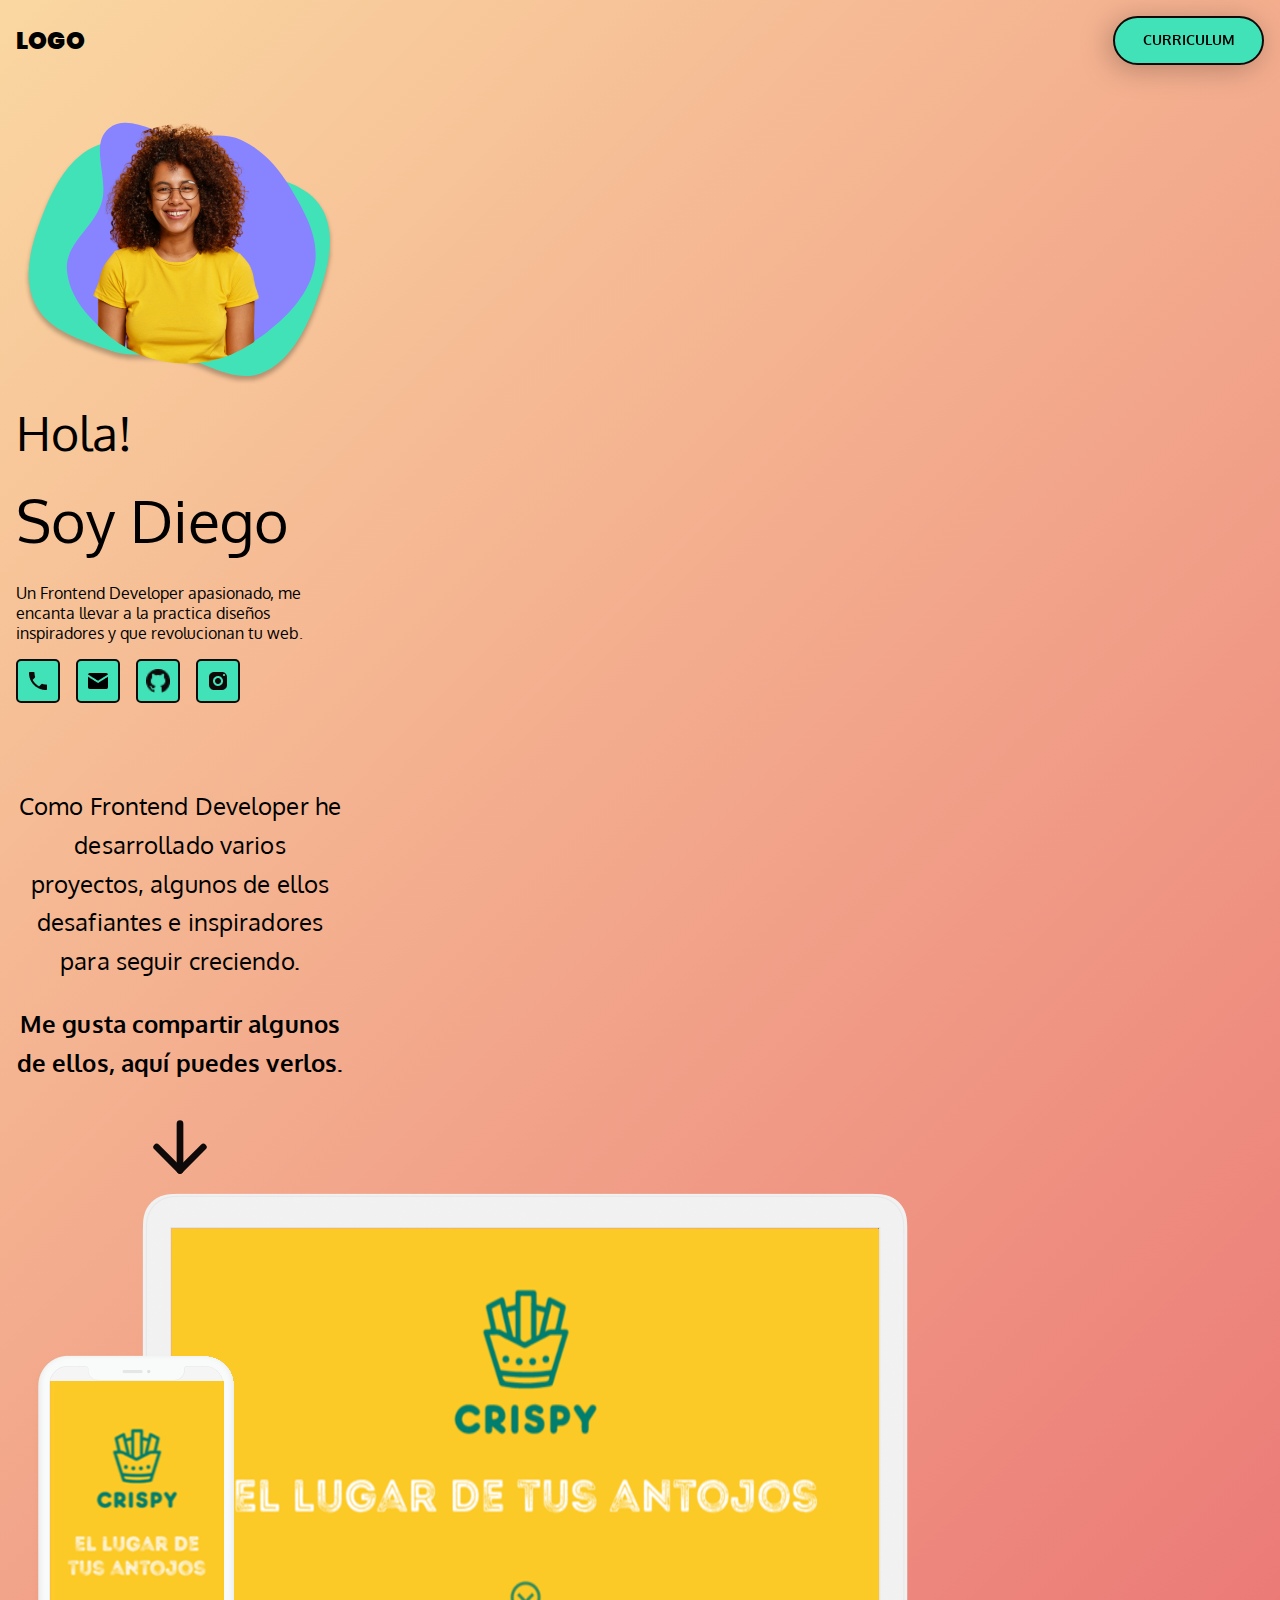
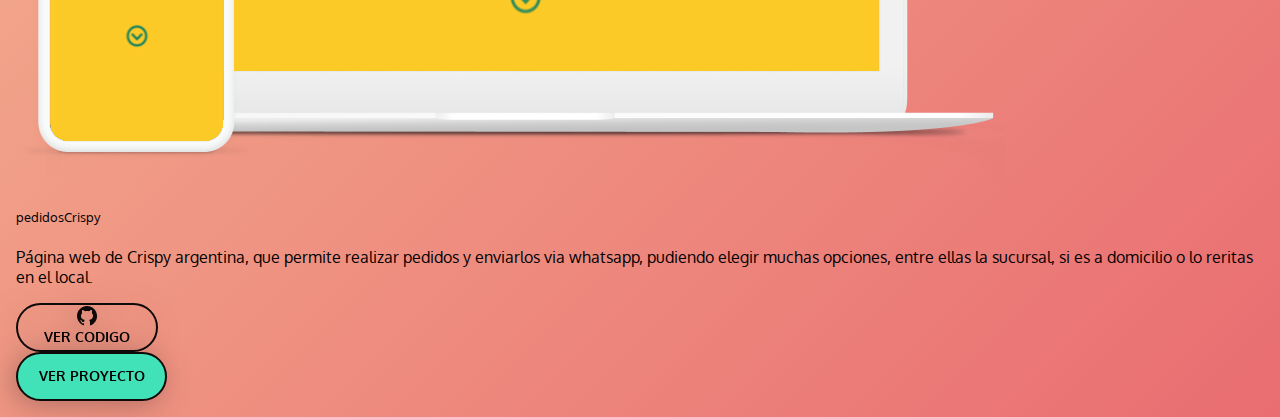
==== index.html @ 2288df31 "Proyects: agregar contenido proyecto 1" ====
<!DOCTYPE html>
<html lang="es">
  <head>
    <meta charset="UTF-8" />
    <meta http-equiv="X-UA-Compatible" content="IE=edge" />
    <meta name="viewport" content="width=device-width, initial-scale=1.0" />
    <title>Diego Chiapa</title>
    <link rel="styleSheet" href="./css/styles.css" />
  </head>
  <body>
    <header>
      <span class="logo">Logo</span>
      <button class="button primary">CURRICULUM</button>
    </header>
    <main>
      <section id="aboutMe">
        <article id="myPhoto">
          <img id="foto" src="./img/person.png" alt="fotografía mía" />
          <img id="fondo1" src="./img/Vector1.svg" alt="fondo, forma verde" />
          <img id="fondo2" src="./img/Vector2.svg" alt="fondo, forma lila" />
        </article>
        <article id="myDescrption">
          <h3>Hola!</h3>
          <h2>Soy Diego</h2>
          <p>
            Un Frontend Developer apasionado, me encanta llevar a la practica diseños
            inspiradores y que revolucionan tu web.
          </p>
        </article>
        <article id="mySocials">
          <a class="button primary" href="#" target="_blank">
            <img src="./img/phone.png" alt="logo de telefono" />
          </a>
          <a class="button primary" href="#" target="_blank">
            <img src="./img/mail.png" alt="logo de email" />
          </a>
          <a class="button primary" href="#" target="_blank">
            <img src="./img/github.png" alt="logo de github" />
          </a>
          <a class="button primary" href="#" target="_blank">
            <img src="./img/instagram.png" alt="logo de instagram" />
          </a>
        </article>
      </section>
      <section id="comment">
        <p id="firstComment">
          Como Frontend Developer he desarrollado varios proyectos, algunos de ellos
          desafiantes e inspiradores para seguir creciendo.
        </p>
        <p id="secondComment">Me gusta compartir algunos de ellos, aquí puedes verlos.</p>
        <img src="./img/arrow-down.svg" alt="flecha hacia abajo" />
      </section>
      <section id="proyects">
        <article id="lastProyect">
          <img src="./img/vistaSitio1.png" alt="imagen del proyecto" />
          <h5>pedidosCrispy</h5>
          <p>
            Página web de Crispy argentina, que permite realizar pedidos y enviarlos via
            whatsapp, pudiendo elegir muchas opciones, entre ellas la sucursal, si es a
            domicilio o lo reritas en el local.
          </p>
          <button class="button secondary">
            <img src="./img/github.png" alt="logo de github" />
            VER CODIGO
          </button>
          <button class="button primary">VER PROYECTO</button>
        </article>
      </section>
    </main>
    <footer></footer>
    <script src="./js/app.js"></script>
  </body>
</html>
---- css/styles.css ----
/*-------------------- VARIABLES --------------------*/
/*-------------------- FONTS --------------------*/
@font-face {
  font-family: "Oxygen";
  src: url("../../fonts/Oxygen-Regular.ttf");
  font-style: normal;
  font-weight: 400;
}

@font-face {
  font-family: "Oxygen";
  src: url("../../fonts/Oxygen-Bold.ttf");
  font-style: normal;
  font-weight: 700;
}

@font-face {
  font-family: "Poppins";
  src: url("../../fonts/Poppins-Black.ttf");
  font-style: normal;
  font-weight: 900;
}

/*-------------------- GLOBAL --------------------*/
/*---------- Generales ----------*/
* {
  font-family: "Oxygen";
  font-weight: normal;
  font-style: normal;
}

body {
  background: linear-gradient(135deg, #fad7a1, #e96d71);
  display: flex;
  flex-direction: column;
  margin: 0;
}

/*---------- Encabezados ----------*/
h2,
h3 {
  margin: 0;
}

h2 {
  font-size: 59px;
  line-height: 95.46px;
}

h3 {
  font-size: 48px;
  line-height: 77.66px;
}

/*---------- Botones ----------*/
.button {
  align-items: center;
  border: 2px solid #0f0a0a;
  border-radius: 90px;
  box-sizing: border-box;
  display: flex;
  filter: drop-shadow(-4px 4px 14px rgba(0, 0, 0, 0.25));
  flex-direction: column;
  font-size: 14px;
  font-weight: bold;
  height: 49px;
  justify-content: center;
  line-height: 22.65px;
  outline: none;
  padding: 0px;
  text-align: center;
}

.button:hover {
  cursor: pointer;
}

.button:active {
  filter: none;
}

.primary {
  background-color: #42e2b8;
  width: 151px;
}

.secondary {
  background-color: transparent;
  width: 142px;
}

/*-------------------- HEADER --------------------*/
header {
  align-items: center;
  display: flex;
  height: 49px;
  padding: 16px;
  width: calc(100% - 32px);
}

header .logo {
  font-family: "Poppins";
  font-size: 24px;
  text-transform: uppercase;
  line-height: 49px;
}

header button {
  position: absolute;
  top: 16px;
  right: 16px;
}

/*-------------------- MAIN --------------------*/
main {
  padding: 16px;
  width: calc(100% - 32px);
}

/*---------- Section aboutMe ----------*/
#aboutMe {
  height: 610px;
  width: 328px;
}

#aboutMe #myPhoto,
#aboutMe #myDescription {
  width: 100%;
  height: 297px;
}

#aboutMe #myPhoto {
  position: relative;
}

#aboutMe #myPhoto #foto {
  position: absolute;
  width: 213px;
  height: auto;
  left: 63px;
  top: 13px;
  z-index: 4;
  clip-path: circle(120px);
}

#aboutMe #myPhoto #fondo1 {
  position: absolute;
  width: 310px;
  height: auto;
  left: 8px;
  top: 45px;
  z-index: 0;
}

#aboutMe #myPhoto #fondo2 {
  position: absolute;
  width: 250px;
  height: auto;
  left: 50px;
  top: 25px;
  z-index: 2;
}

#aboutMe #myDescription p {
  font-size: 16px;
  line-height: 25.89px;
}

#aboutMe #mySocials {
  height: 44px;
  width: 224px;
  display: flex;
  flex-direction: row;
  justify-content: space-between;
}

#aboutMe #mySocials a {
  border-radius: 5px;
  filter: none;
  height: 44px;
  width: 44px;
}

#aboutMe #mySocials a:hover {
  filter: opacity(75%);
}

#aboutMe #mySocials img {
  height: 24px;
  width: auto;
}

/*---------- Section comment ----------*/
#comment {
  margin-top: 80px;
  width: 328px;
}

#comment #firstComment,
#comment #secondComment {
  font-size: 24px;
  letter-spacing: 0.005em;
  line-height: 38.83px;
  text-align: center;
}

#comment #secondComment {
  font-weight: bold;
}

#comment img {
  height: auto;
  width: 80px;
  margin-left: calc((100% - 80px) / 2);
}

/*-------------------- FOOTER --------------------*/
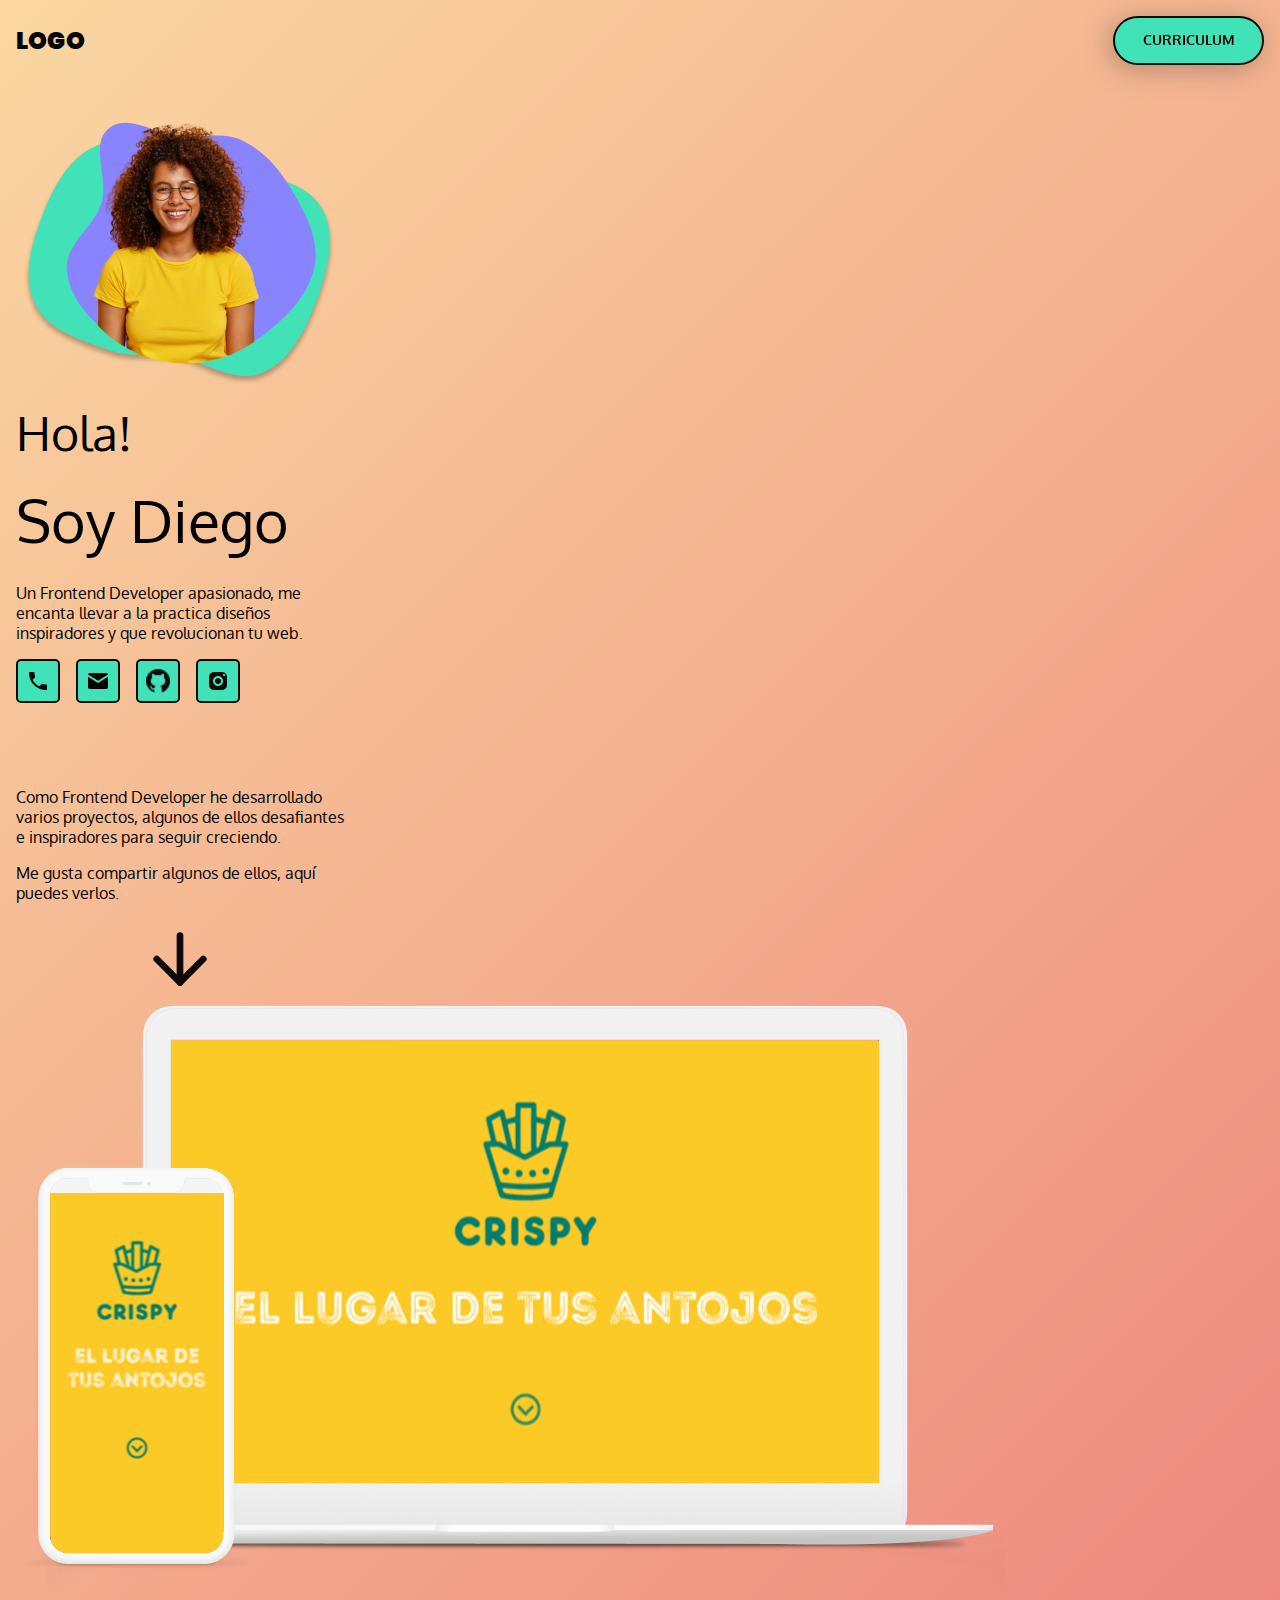
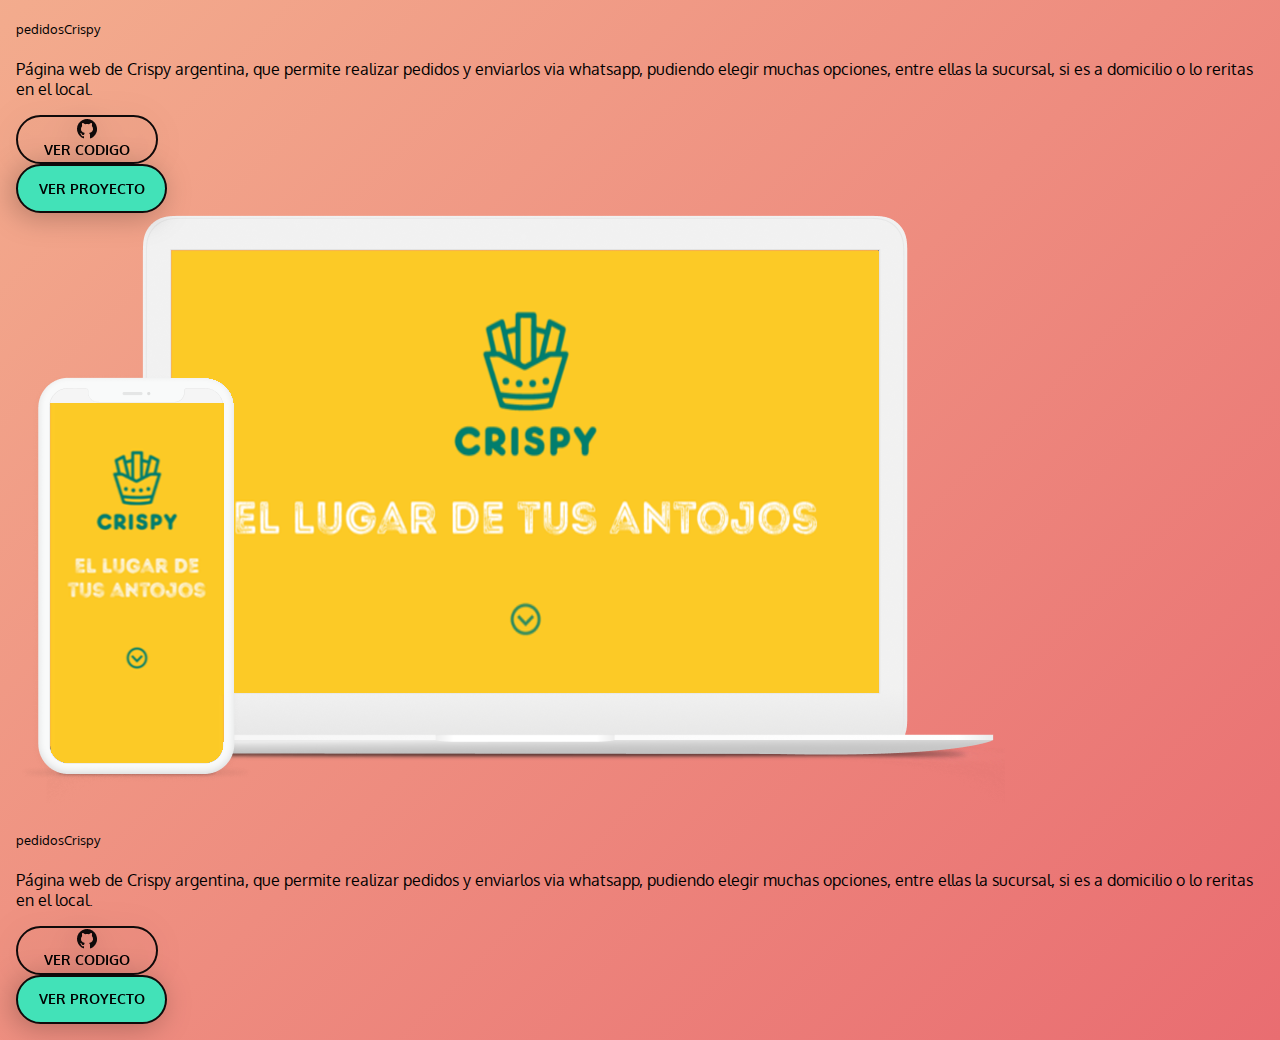
==== commit 93c9abca: "Main: agregar proyectos y corregir código" ====
--- a/index.html
+++ b/index.html
@@ -43,17 +43,31 @@
         </article>
       </section>
       <section id="comment">
-        <p id="firstComment">
+        <p>
           Como Frontend Developer he desarrollado varios proyectos, algunos de ellos
           desafiantes e inspiradores para seguir creciendo.
         </p>
-        <p id="secondComment">Me gusta compartir algunos de ellos, aquí puedes verlos.</p>
+        <p>Me gusta compartir algunos de ellos, aquí puedes verlos.</p>
         <img src="./img/arrow-down.svg" alt="flecha hacia abajo" />
       </section>
       <section id="proyects">
-        <article id="lastProyect">
+        <article>
           <img src="./img/vistaSitio1.png" alt="imagen del proyecto" />
-          <h5>pedidosCrispy</h5>
+          <h5 class="proyectTitle">pedidosCrispy</h5>
+          <p>
+            Página web de Crispy argentina, que permite realizar pedidos y enviarlos via
+            whatsapp, pudiendo elegir muchas opciones, entre ellas la sucursal, si es a
+            domicilio o lo reritas en el local.
+          </p>
+          <button class="button secondary">
+            <img src="./img/github.png" alt="logo de github" />
+            VER CODIGO
+          </button>
+          <button class="button primary">VER PROYECTO</button>
+        </article>
+        <article>
+          <img src="./img/vistaSitio1.png" alt="imagen del proyecto" />
+          <h5 class="proyectTitle">pedidosCrispy</h5>
           <p>
             Página web de Crispy argentina, que permite realizar pedidos y enviarlos via
             whatsapp, pudiendo elegir muchas opciones, entre ellas la sucursal, si es a
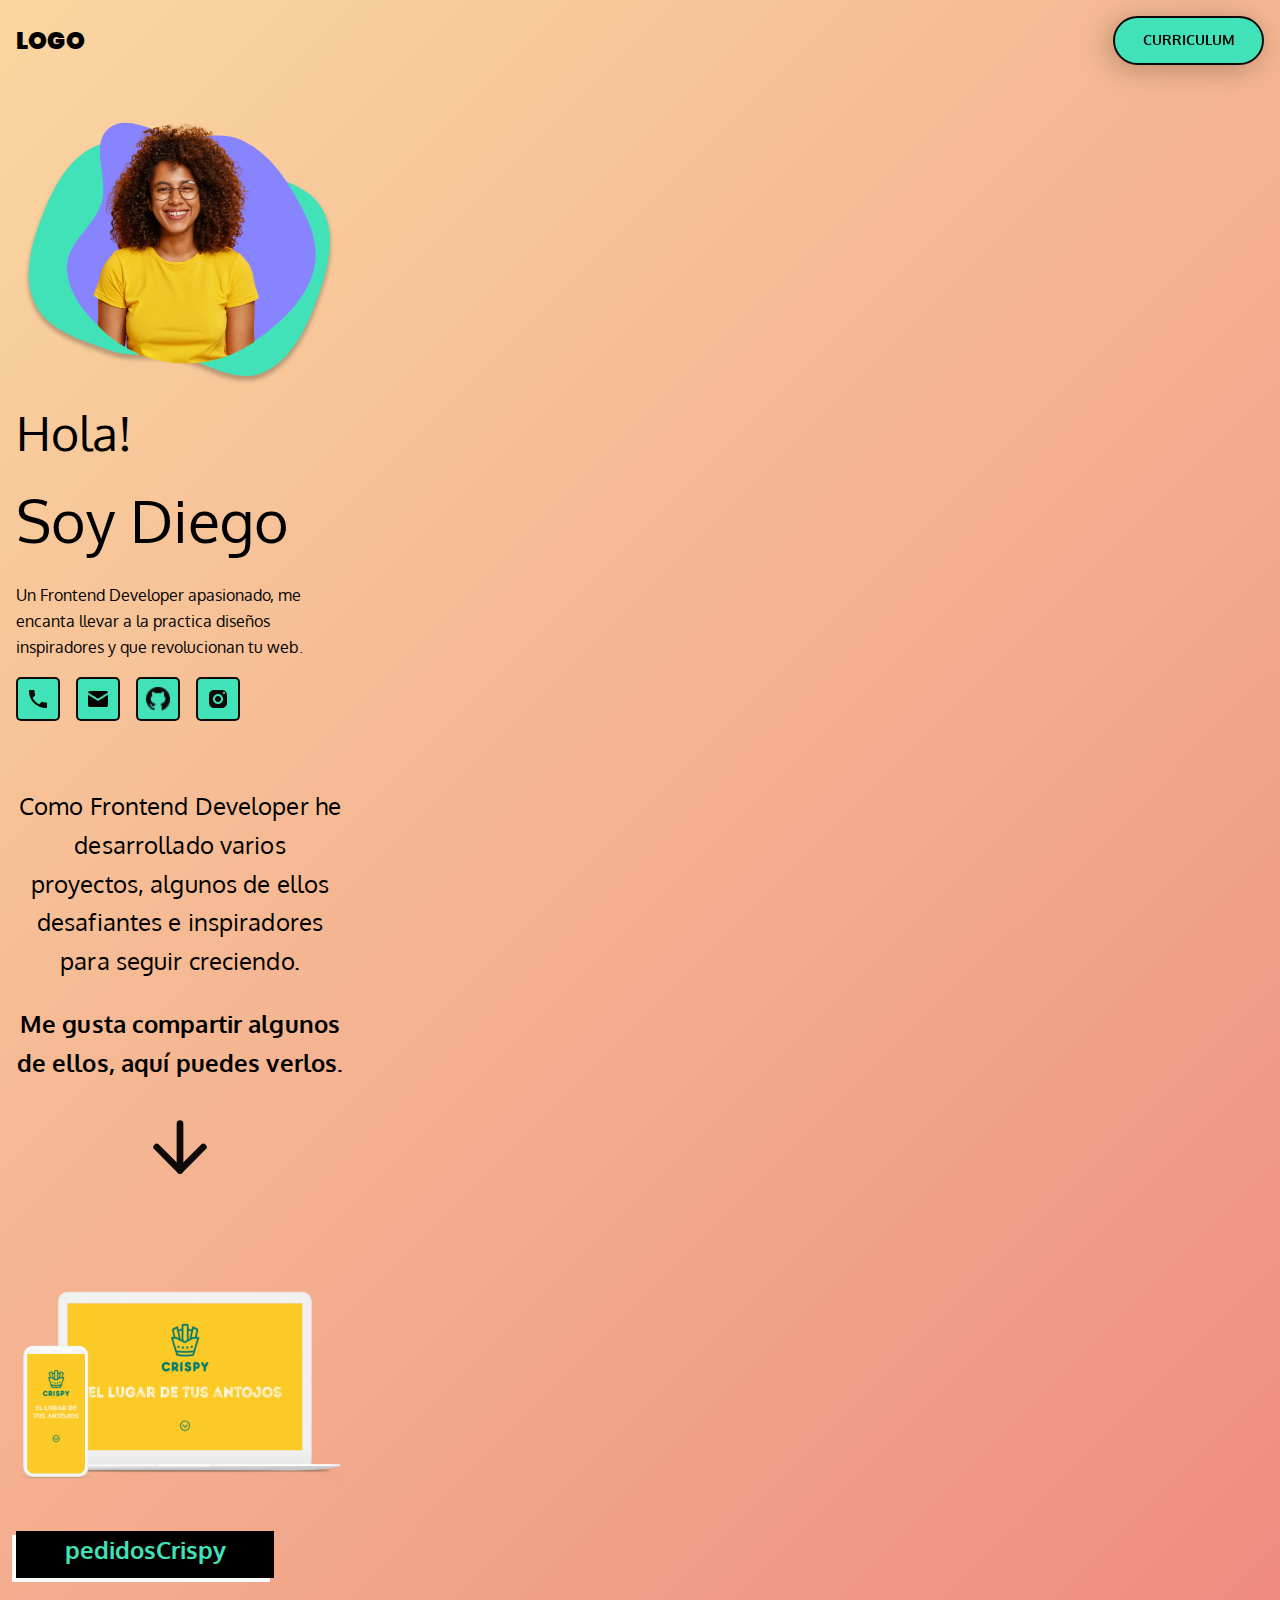
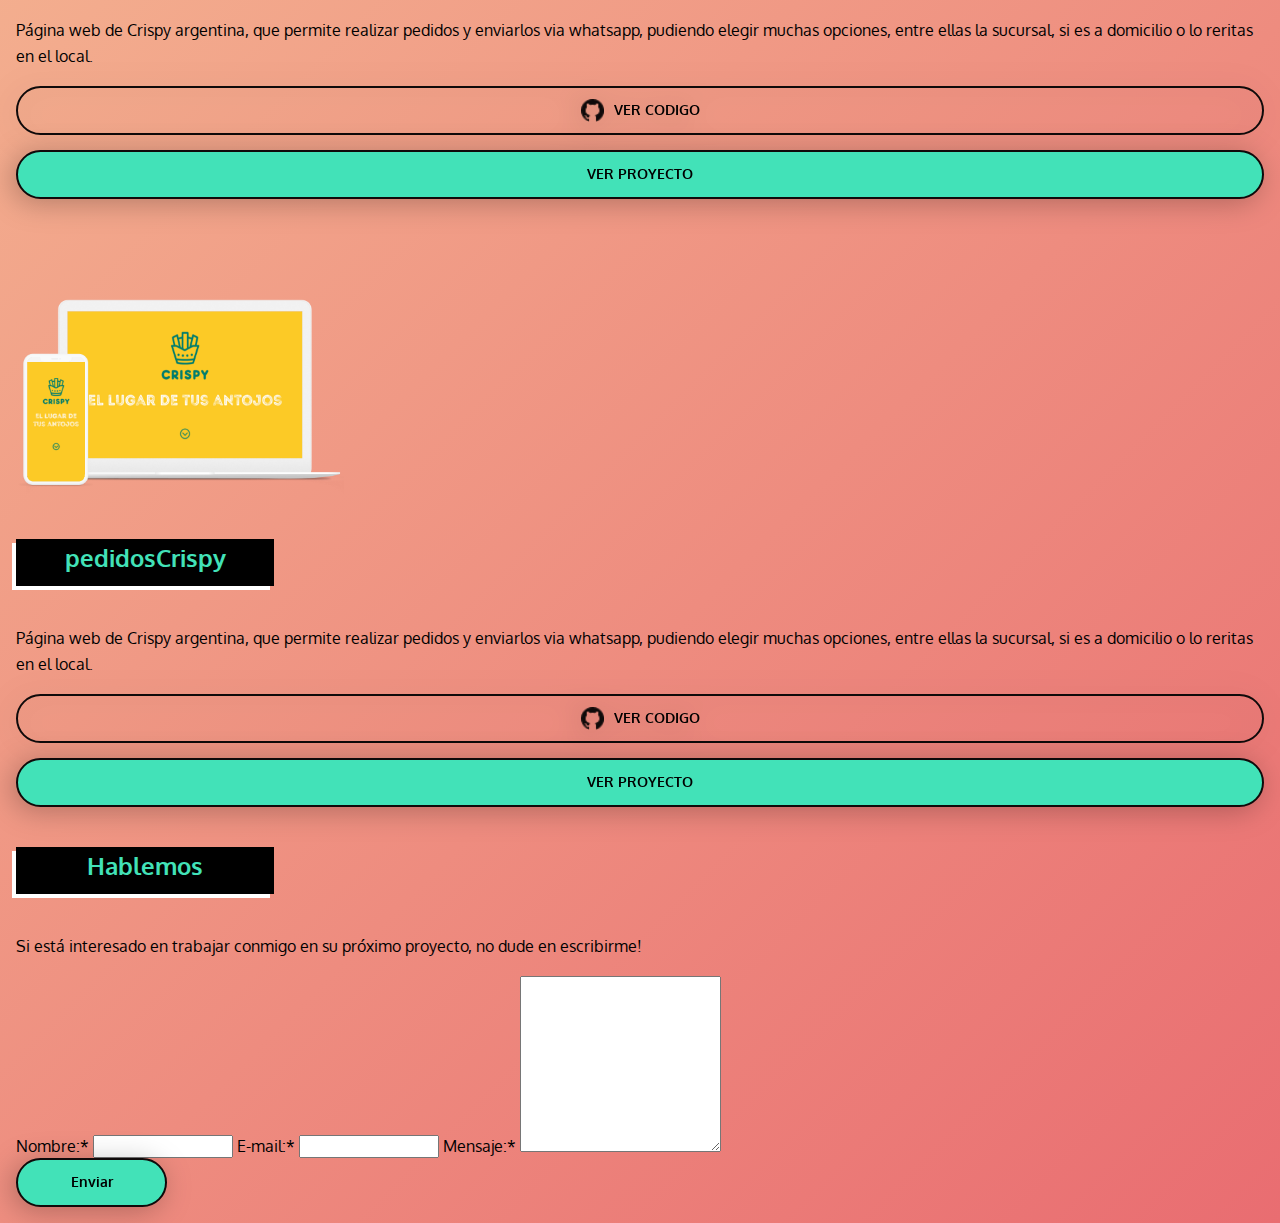
==== commit 05db2f25: "Main agregar section contact" ====
--- a/index.html
+++ b/index.html
@@ -53,7 +53,7 @@
       <section id="proyects">
         <article>
           <img src="./img/vistaSitio1.png" alt="imagen del proyecto" />
-          <h5 class="proyectTitle">pedidosCrispy</h5>
+          <h5>pedidosCrispy</h5>
           <p>
             Página web de Crispy argentina, que permite realizar pedidos y enviarlos via
             whatsapp, pudiendo elegir muchas opciones, entre ellas la sucursal, si es a
@@ -67,7 +67,7 @@
         </article>
         <article>
           <img src="./img/vistaSitio1.png" alt="imagen del proyecto" />
-          <h5 class="proyectTitle">pedidosCrispy</h5>
+          <h5>pedidosCrispy</h5>
           <p>
             Página web de Crispy argentina, que permite realizar pedidos y enviarlos via
             whatsapp, pudiendo elegir muchas opciones, entre ellas la sucursal, si es a
@@ -80,6 +80,22 @@
           <button class="button primary">VER PROYECTO</button>
         </article>
       </section>
+      <section id="contact">
+        <h5>Hablemos</h5>
+        <p>
+          Si está interesado en trabajar conmigo en su próximo proyecto, no dude en
+          escribirme!
+        </p>
+        <form>
+          <label for="formName">Nombre:<span>*</span></label>
+          <input id="formName" type="text" />
+          <label for="formMail">E-mail:<span>*</span></label>
+          <input id="formMail" type="email" />
+          <label for="formMessage">Mensaje:<span>*</span></label>
+          <textarea name="formMessage" id="formMessage" cols="30" rows="10"></textarea>
+          <button class="button primary">Enviar</button>
+        </form>
+      </section>
     </main>
     <footer></footer>
     <script src="./js/app.js"></script>
--- a/css/styles.css
+++ b/css/styles.css
@@ -36,7 +36,7 @@
   margin: 0;
 }
 
-/*---------- Encabezados ----------*/
+/*---------- Textos ----------*/
 h2,
 h3 {
   margin: 0;
@@ -50,6 +50,23 @@
 h3 {
   font-size: 48px;
   line-height: 77.66px;
+}
+
+h5 {
+  background-color: #000;
+  box-shadow: -4px 4px 0 #fff;
+  color: #42e2b8;
+  font-size: 24px;
+  font-weight: bold;
+  height: 47px;
+  line-height: 38.83px;
+  text-align: center;
+  width: 258px;
+}
+
+p {
+  font-size: 16px;
+  line-height: 25.89px;
 }
 
 /*---------- Botones ----------*/
@@ -161,11 +178,6 @@
   z-index: 2;
 }
 
-#aboutMe #myDescription p {
-  font-size: 16px;
-  line-height: 25.89px;
-}
-
 #aboutMe #mySocials {
   height: 44px;
   width: 224px;
@@ -196,15 +208,14 @@
   width: 328px;
 }
 
-#comment #firstComment,
-#comment #secondComment {
+#comment p {
   font-size: 24px;
   letter-spacing: 0.005em;
   line-height: 38.83px;
   text-align: center;
 }
 
-#comment #secondComment {
+#comment p:last-of-type {
   font-weight: bold;
 }
 
@@ -214,4 +225,25 @@
   margin-left: calc((100% - 80px) / 2);
 }
 
+/*---------- Section proyects ----------*/
+#proyects article {
+  margin-top: 100px;
+}
+
+#proyects img {
+  height: auto;
+  width: 328px;
+}
+
+#proyects button {
+  flex-direction: row;
+  margin-bottom: 15px;
+  width: 100%;
+}
+
+#proyects button img {
+  margin-right: 10px;
+  width: 23px;
+}
+
 /*-------------------- FOOTER --------------------*/
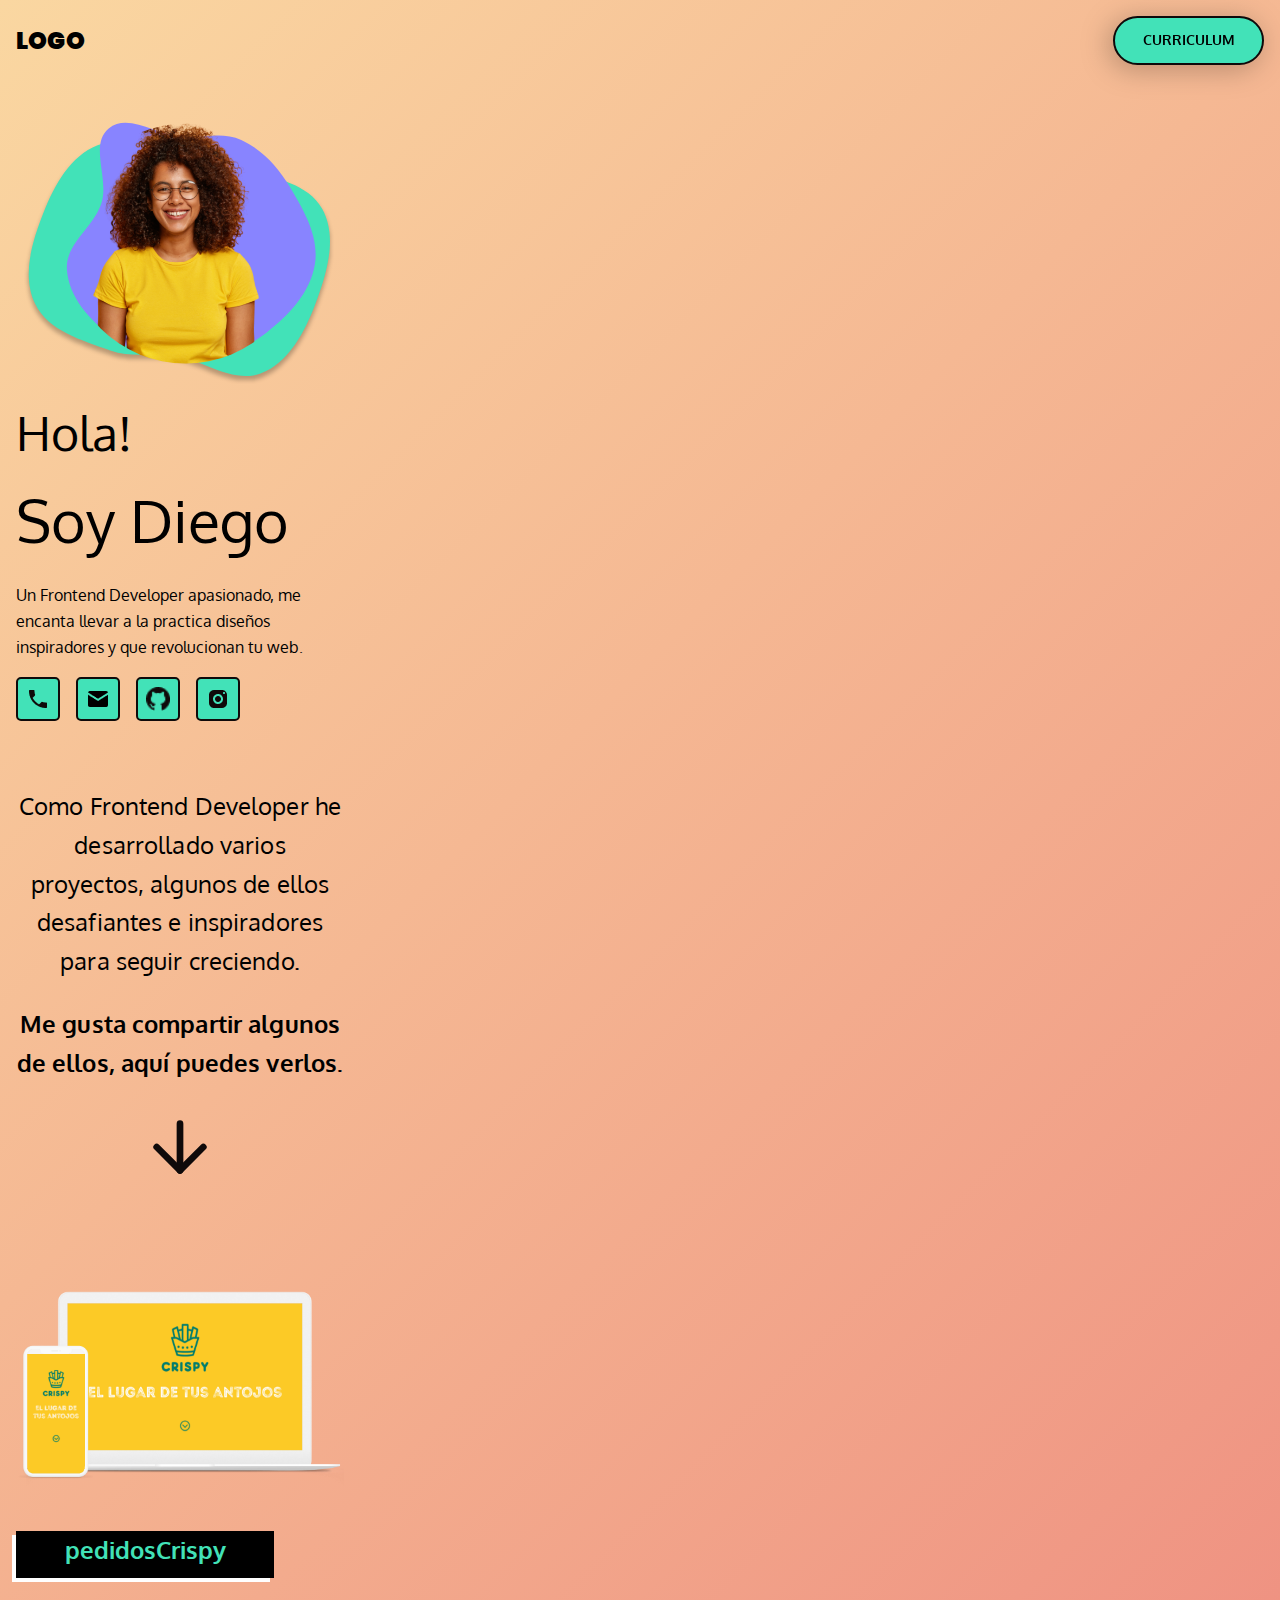
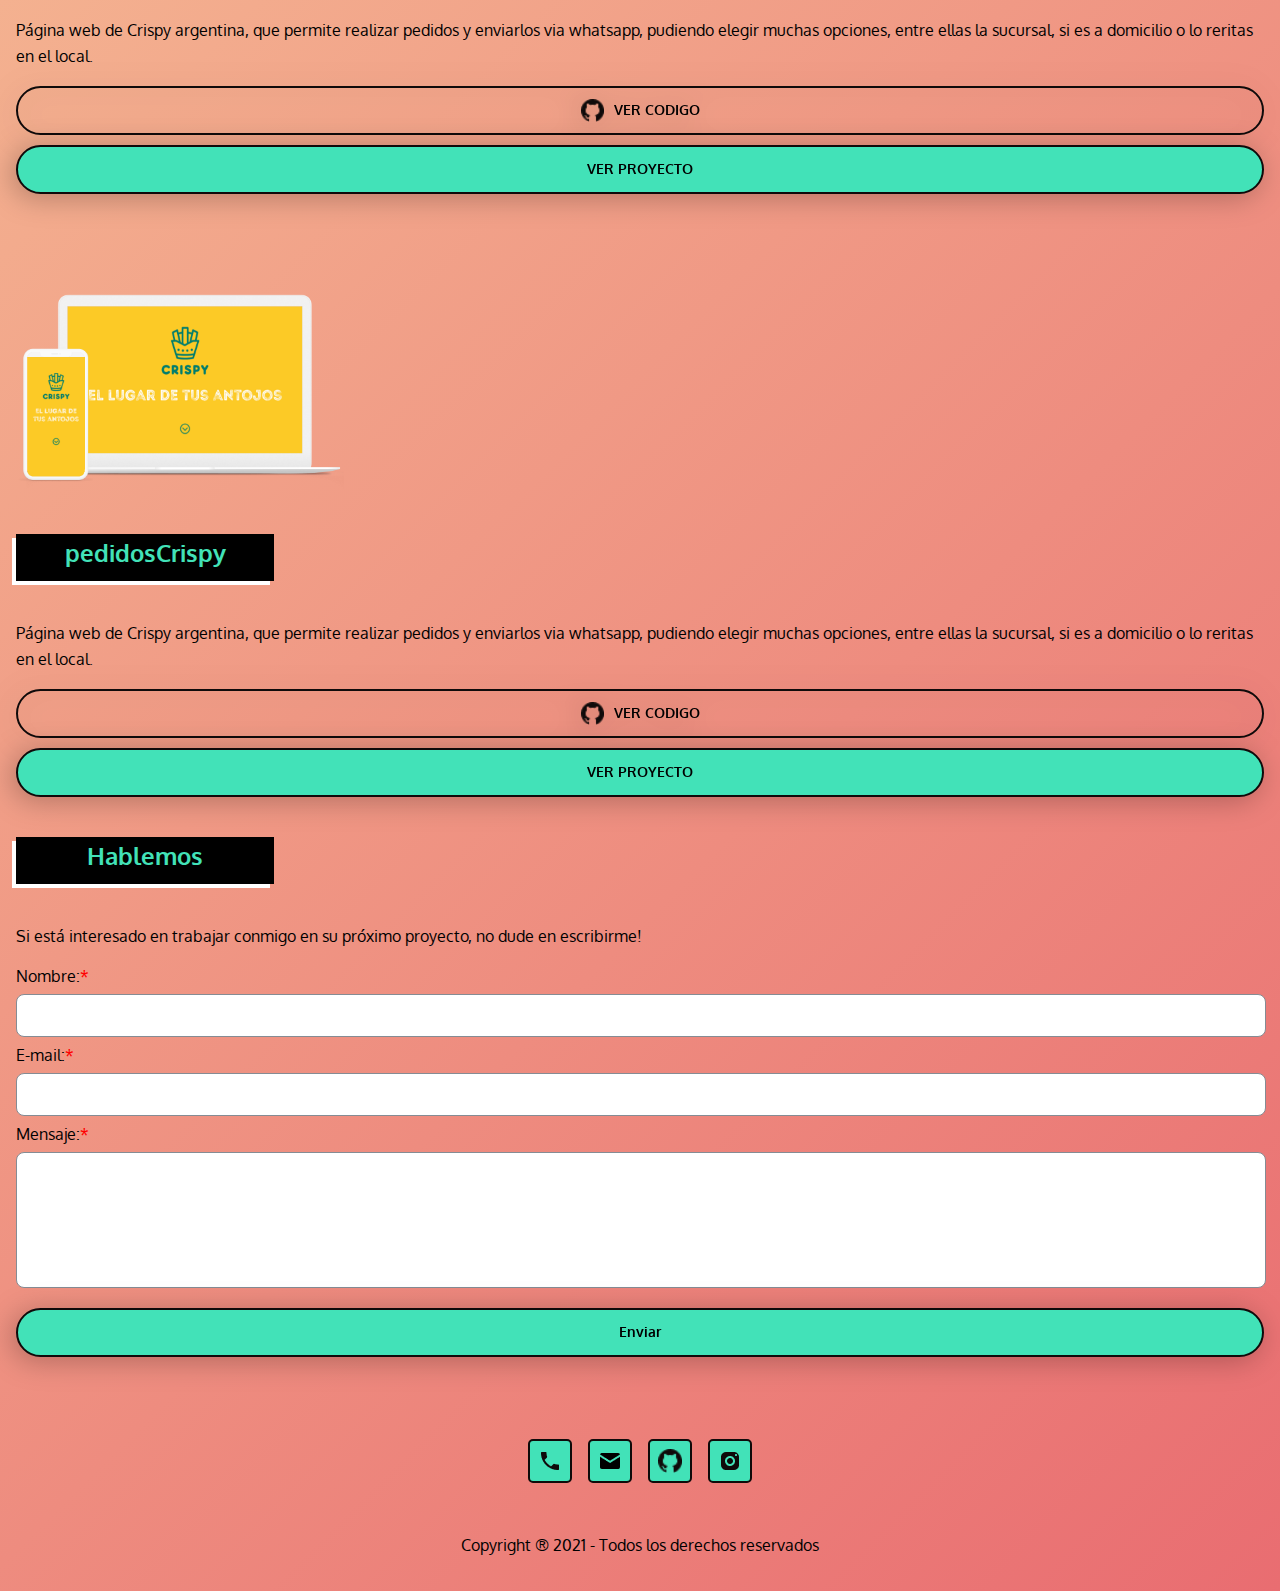
==== commit 480f317d: "agregar section proyectButtons" ====
--- a/index.html
+++ b/index.html
@@ -27,7 +27,7 @@
             inspiradores y que revolucionan tu web.
           </p>
         </article>
-        <article id="mySocials">
+        <article class="mySocials">
           <a class="button primary" href="#" target="_blank">
             <img src="./img/phone.png" alt="logo de telefono" />
           </a>
@@ -59,11 +59,13 @@
             whatsapp, pudiendo elegir muchas opciones, entre ellas la sucursal, si es a
             domicilio o lo reritas en el local.
           </p>
-          <button class="button secondary">
-            <img src="./img/github.png" alt="logo de github" />
-            VER CODIGO
-          </button>
-          <button class="button primary">VER PROYECTO</button>
+          <section class="proyectButtons">
+            <button class="button secondary">
+              <img src="./img/github.png" alt="logo de github" />
+              VER CODIGO
+            </button>
+            <button class="button primary">VER PROYECTO</button>
+          </section>
         </article>
         <article>
           <img src="./img/vistaSitio1.png" alt="imagen del proyecto" />
@@ -73,11 +75,13 @@
             whatsapp, pudiendo elegir muchas opciones, entre ellas la sucursal, si es a
             domicilio o lo reritas en el local.
           </p>
-          <button class="button secondary">
-            <img src="./img/github.png" alt="logo de github" />
-            VER CODIGO
-          </button>
-          <button class="button primary">VER PROYECTO</button>
+          <section class="proyectButtons">
+            <button class="button secondary">
+              <img src="./img/github.png" alt="logo de github" />
+              VER CODIGO
+            </button>
+            <button class="button primary">VER PROYECTO</button>
+          </section>
         </article>
       </section>
       <section id="contact">
@@ -97,7 +101,23 @@
         </form>
       </section>
     </main>
-    <footer></footer>
+    <footer>
+      <article class="mySocials">
+        <a class="button primary" href="#" target="_blank">
+          <img src="./img/phone.png" alt="logo de telefono" />
+        </a>
+        <a class="button primary" href="#" target="_blank">
+          <img src="./img/mail.png" alt="logo de email" />
+        </a>
+        <a class="button primary" href="#" target="_blank">
+          <img src="./img/github.png" alt="logo de github" />
+        </a>
+        <a class="button primary" href="#" target="_blank">
+          <img src="./img/instagram.png" alt="logo de instagram" />
+        </a>
+      </article>
+      <p>Copyright &reg; 2021 - Todos los derechos reservados</p>
+    </footer>
     <script src="./js/app.js"></script>
   </body>
 </html>
--- a/css/styles.css
+++ b/css/styles.css
@@ -77,7 +77,7 @@
   box-sizing: border-box;
   display: flex;
   filter: drop-shadow(-4px 4px 14px rgba(0, 0, 0, 0.25));
-  flex-direction: column;
+  flex-direction: row;
   font-size: 14px;
   font-weight: bold;
   height: 49px;
@@ -86,6 +86,7 @@
   outline: none;
   padding: 0px;
   text-align: center;
+  width: 100%;
 }
 
 .button:hover {
@@ -98,12 +99,35 @@
 
 .primary {
   background-color: #42e2b8;
-  width: 151px;
 }
 
 .secondary {
   background-color: transparent;
-  width: 142px;
+}
+
+/*---------- RRSS ----------*/
+.mySocials {
+  height: 44px;
+  width: 224px;
+  display: flex;
+  flex-direction: row;
+  justify-content: space-between;
+}
+
+.mySocials a {
+  border-radius: 5px;
+  filter: none;
+  height: 44px;
+  width: 44px;
+}
+
+.mySocials a:hover {
+  filter: opacity(75%);
+}
+
+.mySocials img {
+  height: 24px;
+  width: auto;
 }
 
 /*-------------------- HEADER --------------------*/
@@ -126,6 +150,7 @@
   position: absolute;
   top: 16px;
   right: 16px;
+  width: 151px !important;
 }
 
 /*-------------------- MAIN --------------------*/
@@ -178,30 +203,6 @@
   z-index: 2;
 }
 
-#aboutMe #mySocials {
-  height: 44px;
-  width: 224px;
-  display: flex;
-  flex-direction: row;
-  justify-content: space-between;
-}
-
-#aboutMe #mySocials a {
-  border-radius: 5px;
-  filter: none;
-  height: 44px;
-  width: 44px;
-}
-
-#aboutMe #mySocials a:hover {
-  filter: opacity(75%);
-}
-
-#aboutMe #mySocials img {
-  height: 24px;
-  width: auto;
-}
-
 /*---------- Section comment ----------*/
 #comment {
   margin-top: 80px;
@@ -236,9 +237,7 @@
 }
 
 #proyects button {
-  flex-direction: row;
-  margin-bottom: 15px;
-  width: 100%;
+  margin-bottom: 10px;
 }
 
 #proyects button img {
@@ -246,4 +245,43 @@
   width: 23px;
 }
 
+/*---------- Section contact ----------*/
+#contact form label,
+#contact form input,
+#contact form textarea {
+  width: calc(100% - 32px);
+}
+
+#contact form input,
+#contact form textarea {
+  border: 1px solid #858c94;
+  border-radius: 8px;
+  margin: 8px 0px;
+  padding: 12px 16px;
+}
+
+#contact form span {
+  color: #ff0000;
+}
+
+#contact form textarea {
+  height: 110px;
+  margin-bottom: 16px;
+  resize: none;
+}
+
 /*-------------------- FOOTER --------------------*/
+footer {
+  align-items: center;
+  display: flex;
+  flex-direction: column;
+  justify-content: space-between;
+  margin-top: 50px;
+  padding: 16px;
+  width: calc(100% - 32px);
+}
+
+footer p {
+  margin-top: 50px;
+  text-align: center;
+}
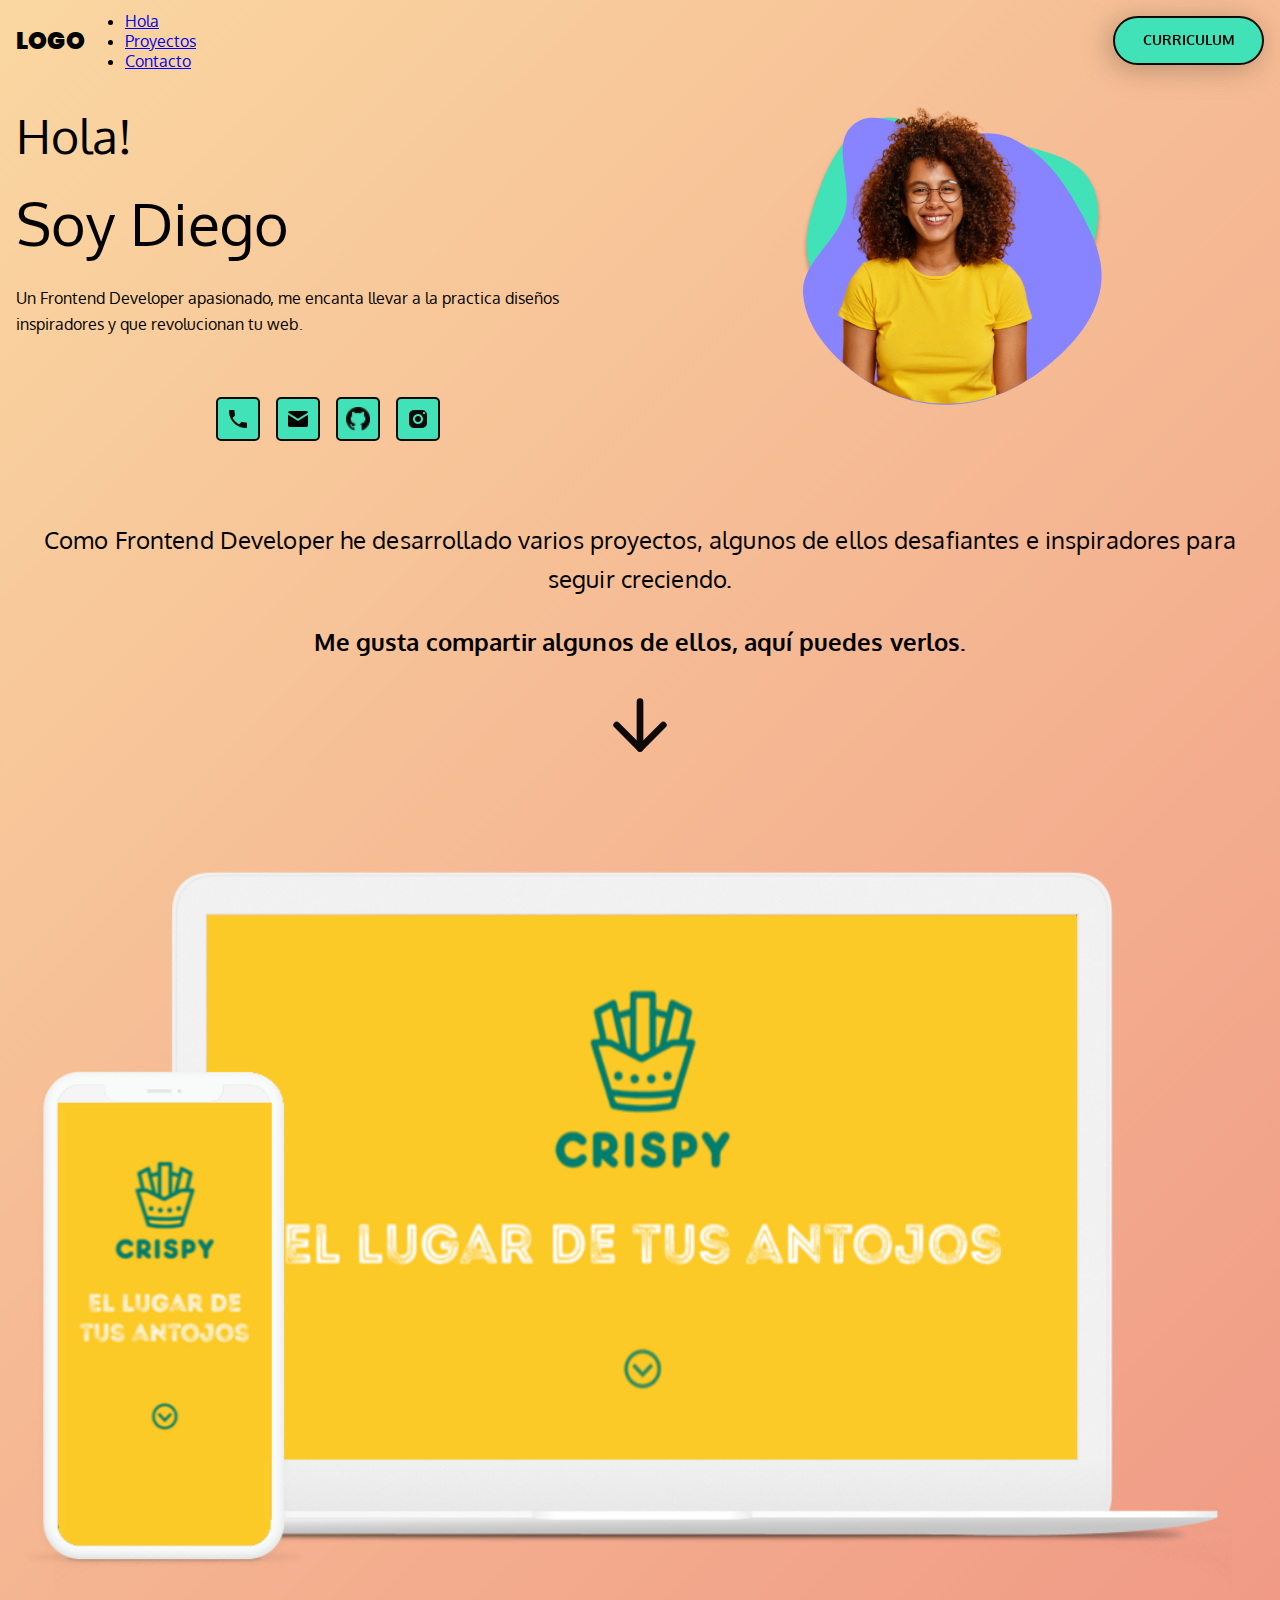
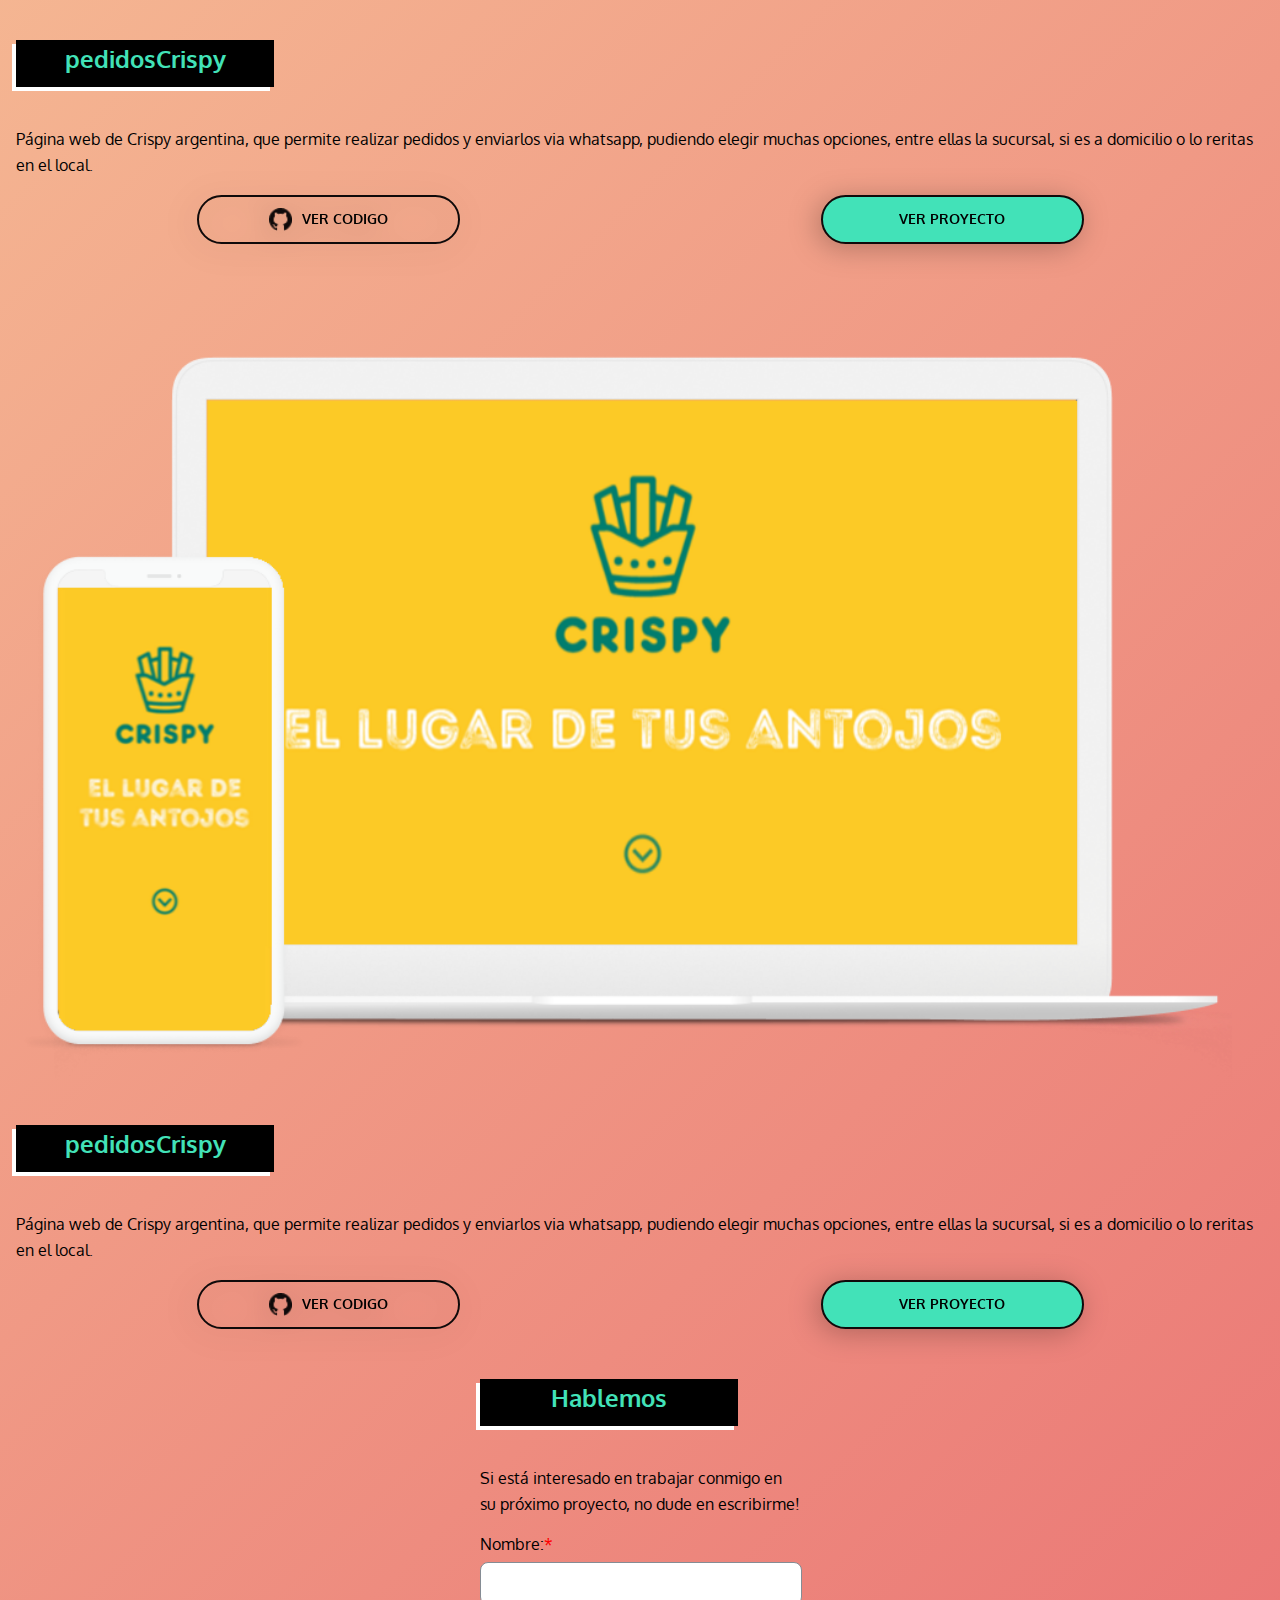
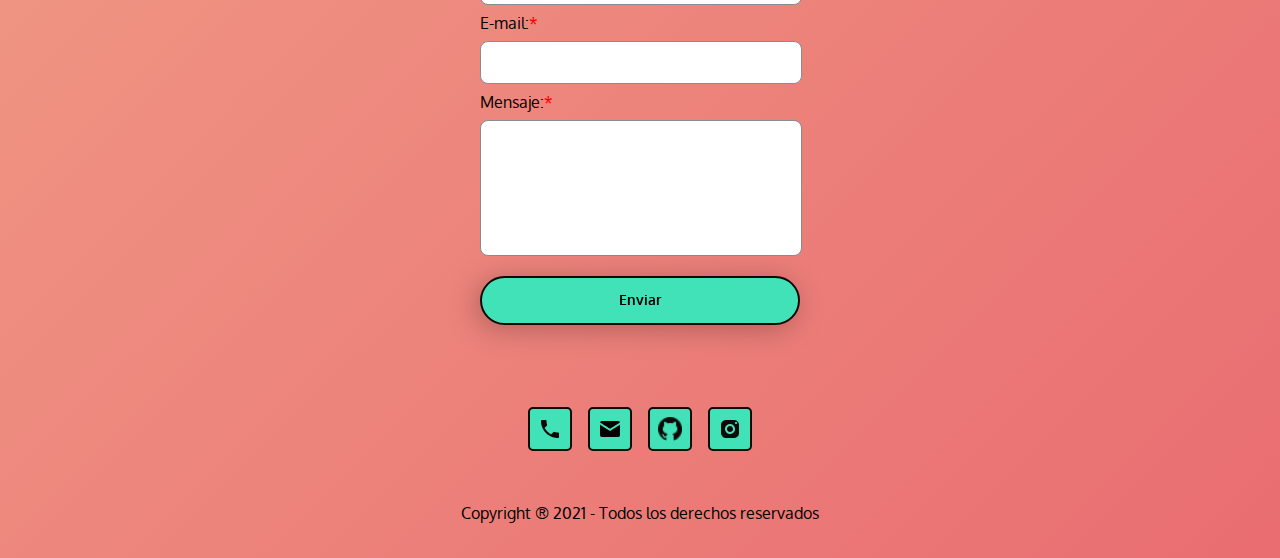
==== commit f4ee102c: "html: agregar menu de navegacion" ====
--- a/index.html
+++ b/index.html
@@ -10,6 +10,13 @@
   <body>
     <header>
       <span class="logo">Logo</span>
+      <nav>
+        <ul>
+          <li><a href="#aboutMe">Hola</a></li>
+          <li><a href="#proyects">Proyectos</a></li>
+          <li><a href="#contact">Contacto</a></li>
+        </ul>
+      </nav>
       <button class="button primary">CURRICULUM</button>
     </header>
     <main>
--- a/css/styles.css
+++ b/css/styles.css
@@ -34,6 +34,17 @@
   display: flex;
   flex-direction: column;
   margin: 0;
+}
+
+footer,
+header,
+main {
+  width: calc(100% - 32px);
+}
+
+img {
+  height: auto;
+  width: calc(100% - 32px);
 }
 
 /*---------- Textos ----------*/
@@ -112,6 +123,7 @@
   display: flex;
   flex-direction: row;
   justify-content: space-between;
+  margin: auto;
 }
 
 .mySocials a {
@@ -136,7 +148,6 @@
   display: flex;
   height: 49px;
   padding: 16px;
-  width: calc(100% - 32px);
 }
 
 header .logo {
@@ -156,57 +167,44 @@
 /*-------------------- MAIN --------------------*/
 main {
   padding: 16px;
-  width: calc(100% - 32px);
 }
 
 /*---------- Section aboutMe ----------*/
 #aboutMe {
-  height: 610px;
-  width: 328px;
-}
-
-#aboutMe #myPhoto,
-#aboutMe #myDescription {
-  width: 100%;
-  height: 297px;
+  display: grid;
 }
 
 #aboutMe #myPhoto {
+  height: 300px;
+  grid-row: 1 / 2;
   position: relative;
 }
 
+#aboutMe #myPhoto img {
+  position: absolute;
+}
+
 #aboutMe #myPhoto #foto {
-  position: absolute;
-  width: 213px;
-  height: auto;
-  left: 63px;
-  top: 13px;
-  z-index: 4;
-  clip-path: circle(120px);
-}
-
-#aboutMe #myPhoto #fondo1 {
-  position: absolute;
-  width: 310px;
-  height: auto;
-  left: 8px;
-  top: 45px;
-  z-index: 0;
-}
-
+  left: calc((100% - 262px) / 2);
+  width: 250px;
+  z-index: 3;
+  clip-path: circle(150px);
+}
+
+#aboutMe #myPhoto #fondo1,
 #aboutMe #myPhoto #fondo2 {
-  position: absolute;
-  width: 250px;
-  height: auto;
-  left: 50px;
-  top: 25px;
-  z-index: 2;
+  left: calc((100% - 300px) / 2);
+  top: 20px;
+  width: 300px;
+}
+
+#aboutMe #myDescrption {
+  grid-row: 2 / 3;
 }
 
 /*---------- Section comment ----------*/
 #comment {
   margin-top: 80px;
-  width: 328px;
 }
 
 #comment p {
@@ -231,13 +229,15 @@
   margin-top: 100px;
 }
 
-#proyects img {
-  height: auto;
-  width: 328px;
+#proyects .proyectButtons {
+  display: flex;
+  flex-direction: column;
+  margin-top: 10px;
 }
 
 #proyects button {
-  margin-bottom: 10px;
+  width: 320px;
+  margin: 0 auto 10px;
 }
 
 #proyects button img {
@@ -246,6 +246,11 @@
 }
 
 /*---------- Section contact ----------*/
+#contact {
+  margin: 0 auto;
+  width: 320px;
+}
+
 #contact form label,
 #contact form input,
 #contact form textarea {
@@ -270,6 +275,32 @@
   resize: none;
 }
 
+/*---------- MEDIA QUERYS ----------*/
+@media (min-width: 576px) {
+  #proyects .proyectButtons {
+    flex-direction: row;
+  }
+  #proyects .proyectButtons button {
+    width: 263px;
+  }
+}
+
+@media (min-width: 768px) {
+  #aboutMe {
+    grid-template-columns: repeat(2, 1fr);
+    grid-template-rows: 1fr 100px;
+  }
+  #aboutMe #myPhoto {
+    grid-column-start: 2;
+    grid-row: 1 / span 2;
+    margin: auto;
+  }
+  #aboutMe #myDescrption {
+    grid-column-start: 1;
+    grid-row-start: 1;
+  }
+}
+
 /*-------------------- FOOTER --------------------*/
 footer {
   align-items: center;
@@ -278,7 +309,6 @@
   justify-content: space-between;
   margin-top: 50px;
   padding: 16px;
-  width: calc(100% - 32px);
 }
 
 footer p {
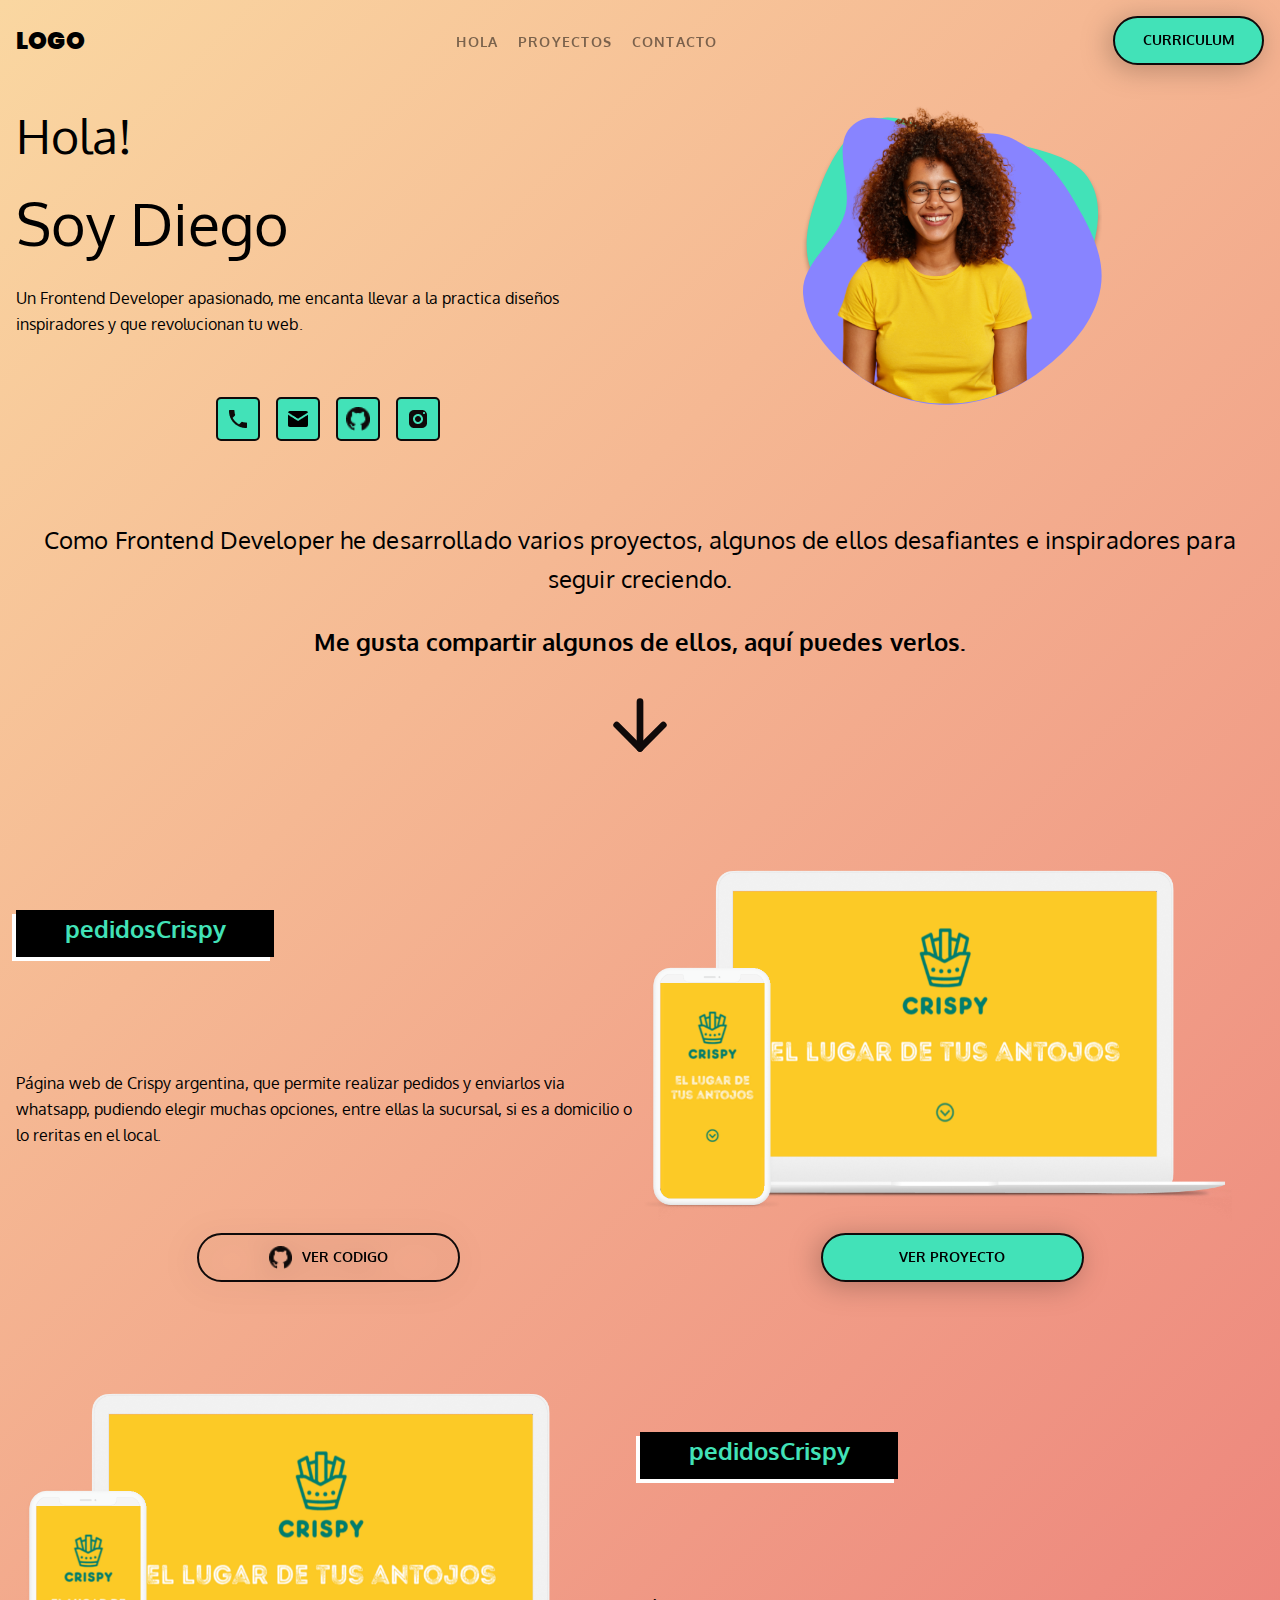
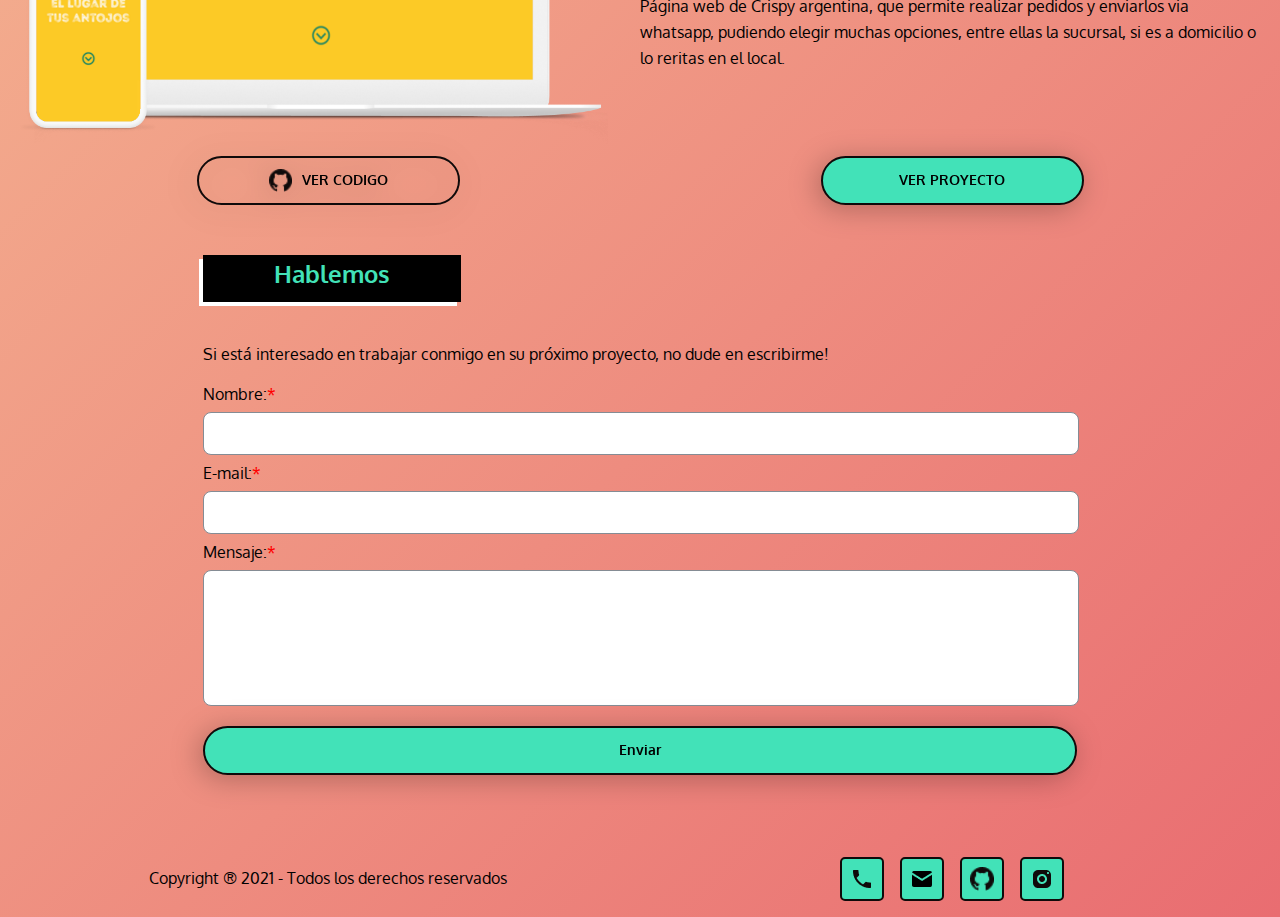
==== commit 9cc06b93: "menu: agregar id's a los links" ====
--- a/index.html
+++ b/index.html
@@ -12,9 +12,9 @@
       <span class="logo">Logo</span>
       <nav>
         <ul>
-          <li><a href="#aboutMe">Hola</a></li>
-          <li><a href="#proyects">Proyectos</a></li>
-          <li><a href="#contact">Contacto</a></li>
+          <li><a id="menuAboutMe" href="#aboutMe">Hola</a></li>
+          <li><a id="menuProyects" href="#proyects">Proyectos</a></li>
+          <li><a id="menuContact" href="#contact">Contacto</a></li>
         </ul>
       </nav>
       <button class="button primary">CURRICULUM</button>
--- a/css/styles.css
+++ b/css/styles.css
@@ -157,6 +157,36 @@
   line-height: 49px;
 }
 
+header nav {
+  display: none;
+  width: 300px;
+  margin-left: 25%;
+}
+
+header nav ul {
+  display: flex;
+  justify-content: space-evenly;
+  width: 100%;
+}
+
+header nav li {
+  list-style: none;
+}
+
+header nav a {
+  font-size: 14px;
+  font-weight: bold;
+  color: #000;
+  text-decoration: none;
+  letter-spacing: 1.25px;
+  text-transform: uppercase;
+  opacity: 0.5;
+}
+
+header nav a.active {
+  opacity: 0;
+}
+
 header button {
   position: absolute;
   top: 16px;
@@ -226,6 +256,7 @@
 
 /*---------- Section proyects ----------*/
 #proyects article {
+  display: grid;
   margin-top: 100px;
 }
 
@@ -248,7 +279,7 @@
 /*---------- Section contact ----------*/
 #contact {
   margin: 0 auto;
-  width: 320px;
+  width: 70%;
 }
 
 #contact form label,
@@ -275,6 +306,18 @@
   resize: none;
 }
 
+/*-------------------- FOOTER --------------------*/
+footer {
+  display: grid;
+  margin-top: 50px;
+  padding: 16px;
+}
+
+footer p {
+  margin-top: 50px;
+  text-align: center;
+}
+
 /*---------- MEDIA QUERYS ----------*/
 @media (min-width: 576px) {
   #proyects .proyectButtons {
@@ -286,32 +329,45 @@
 }
 
 @media (min-width: 768px) {
-  #aboutMe {
+  header nav {
+    display: inline-block;
+  }
+  main #aboutMe {
     grid-template-columns: repeat(2, 1fr);
     grid-template-rows: 1fr 100px;
   }
-  #aboutMe #myPhoto {
+  main #aboutMe #myPhoto {
     grid-column-start: 2;
     grid-row: 1 / span 2;
     margin: auto;
   }
-  #aboutMe #myDescrption {
+  main #aboutMe #myDescrption {
     grid-column-start: 1;
     grid-row-start: 1;
   }
-}
-
-/*-------------------- FOOTER --------------------*/
-footer {
-  align-items: center;
-  display: flex;
-  flex-direction: column;
-  justify-content: space-between;
-  margin-top: 50px;
-  padding: 16px;
-}
-
-footer p {
-  margin-top: 50px;
-  text-align: center;
-}
+  main #proyects article {
+    grid-template-columns: repeat(2, 1fr);
+  }
+  main #proyects article .proyectButtons {
+    grid-column: 1 / 3;
+  }
+  main #proyects article:nth-of-type(2n) img {
+    grid-column: 1 / 2;
+    grid-row: 1 / 3;
+  }
+  main #proyects article:nth-of-type(2n + 1) img {
+    grid-column: 2 / 3;
+    grid-row: 1 / 3;
+  }
+  footer {
+    grid-template-columns: repeat(2, 1fr);
+  }
+  footer .mySocials {
+    grid-column: 2 / 3;
+  }
+  footer p {
+    grid-column: 1 / 2;
+    grid-row: 1 / 2;
+    margin: auto;
+  }
+}
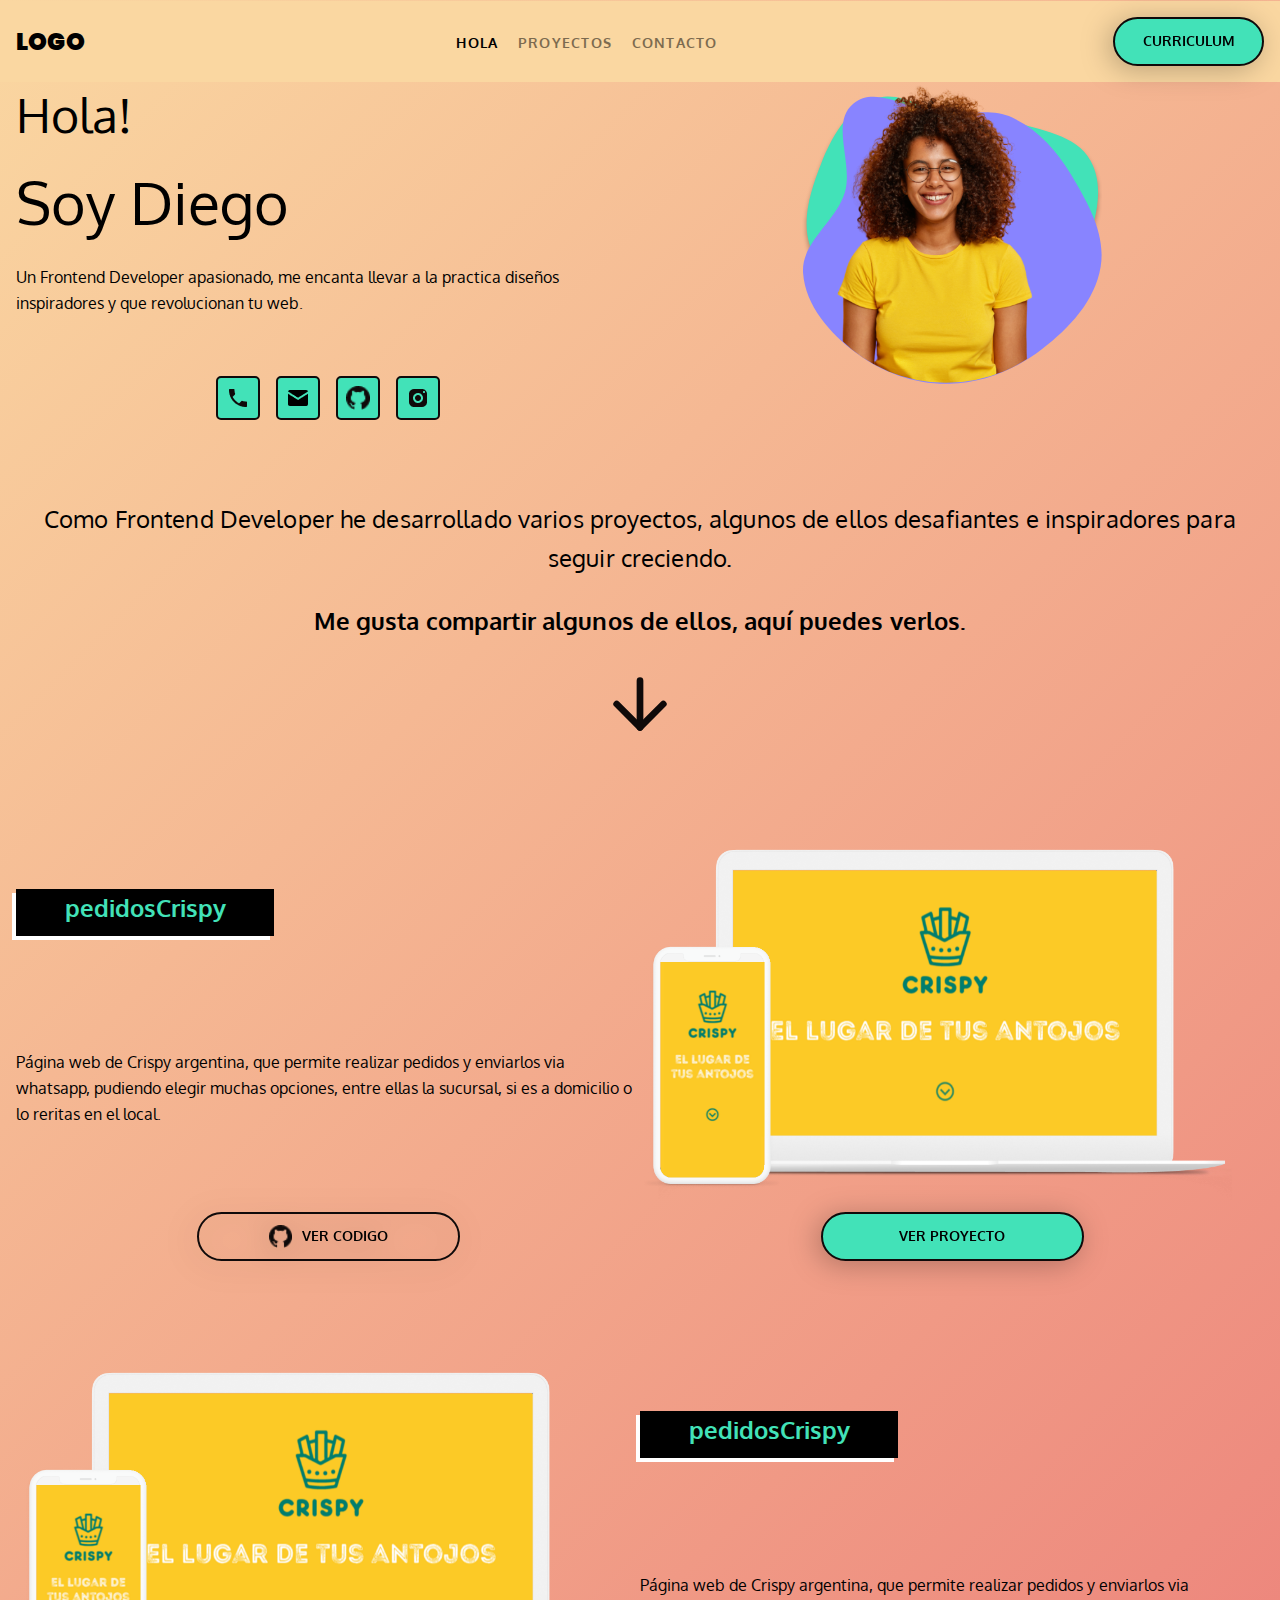
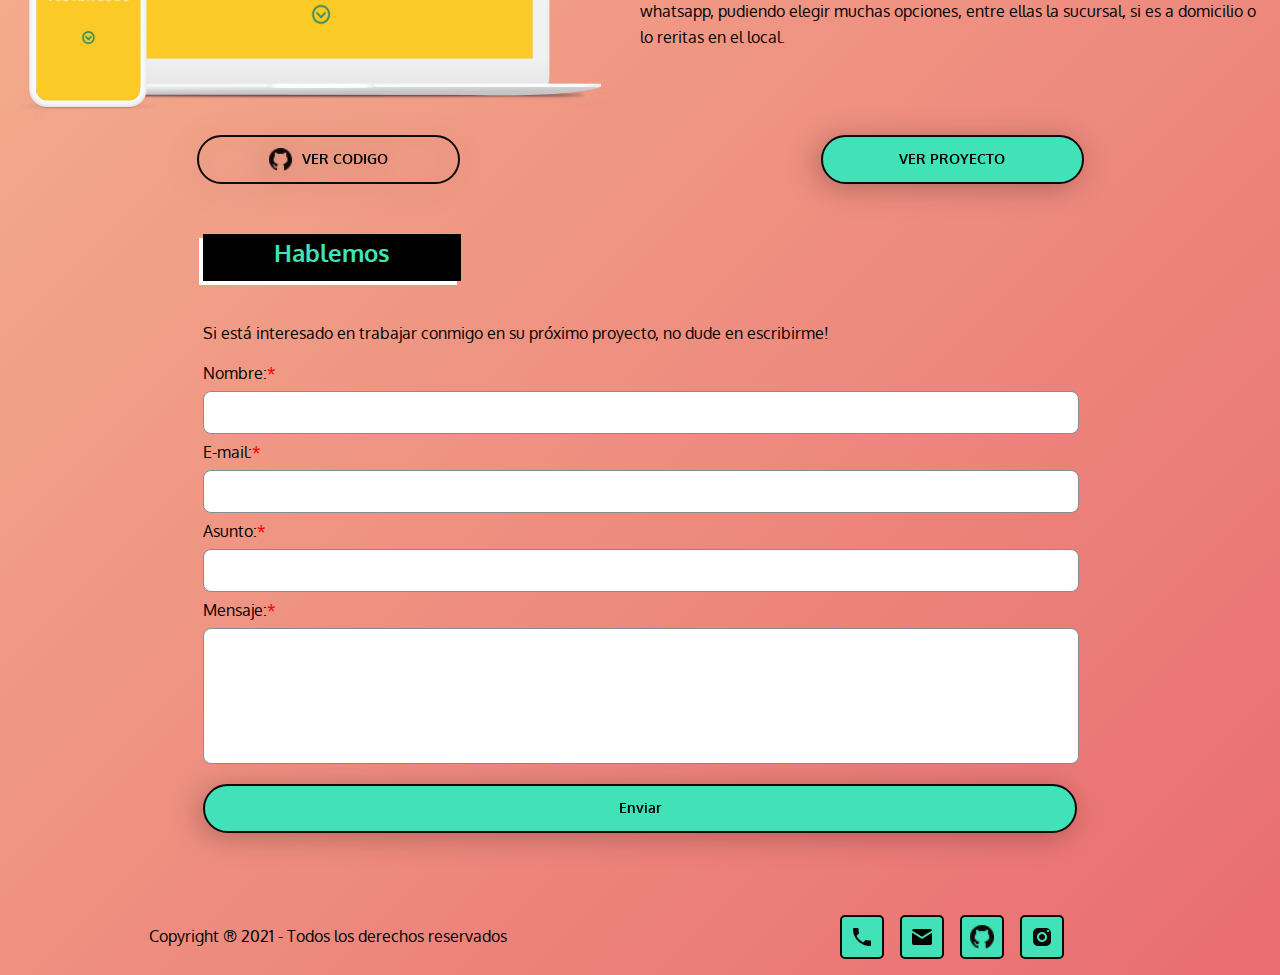
==== commit 9277a80f: "contacto: agregar loader y campo de asunto" ====
--- a/index.html
+++ b/index.html
@@ -97,11 +97,14 @@
           Si está interesado en trabajar conmigo en su próximo proyecto, no dude en
           escribirme!
         </p>
+        <div class="loader oculto"></div>
         <form>
           <label for="formName">Nombre:<span>*</span></label>
           <input id="formName" type="text" />
           <label for="formMail">E-mail:<span>*</span></label>
           <input id="formMail" type="email" />
+          <label for="formSubject">Asunto:<span>*</span></label>
+          <input id="formSubject" type="text" />
           <label for="formMessage">Mensaje:<span>*</span></label>
           <textarea name="formMessage" id="formMessage" cols="30" rows="10"></textarea>
           <button class="button primary">Enviar</button>
--- a/css/styles.css
+++ b/css/styles.css
@@ -142,12 +142,42 @@
   width: auto;
 }
 
+.loader {
+  display: block;
+  border: 16px solid #f3f3f3;
+  /* Light grey */
+  border-top: 16px solid #3498db;
+  /* Blue */
+  border-radius: 50%;
+  width: 120px;
+  height: 120px;
+  animation: spin 2s linear infinite;
+  margin: 10% 25%;
+  position: absolute;
+}
+
+.loader.oculto {
+  display: none;
+}
+
+@keyframes spin {
+  0% {
+    transform: rotate(0deg);
+  }
+  100% {
+    transform: rotate(360deg);
+  }
+}
+
 /*-------------------- HEADER --------------------*/
 header {
+  background: #fad7a1;
   align-items: center;
   display: flex;
   height: 49px;
   padding: 16px;
+  position: fixed;
+  z-index: 10;
 }
 
 header .logo {
@@ -184,7 +214,7 @@
 }
 
 header nav a.active {
-  opacity: 0;
+  opacity: 1;
 }
 
 header button {
@@ -196,6 +226,7 @@
 
 /*-------------------- MAIN --------------------*/
 main {
+  margin-top: 60px;
   padding: 16px;
 }
 
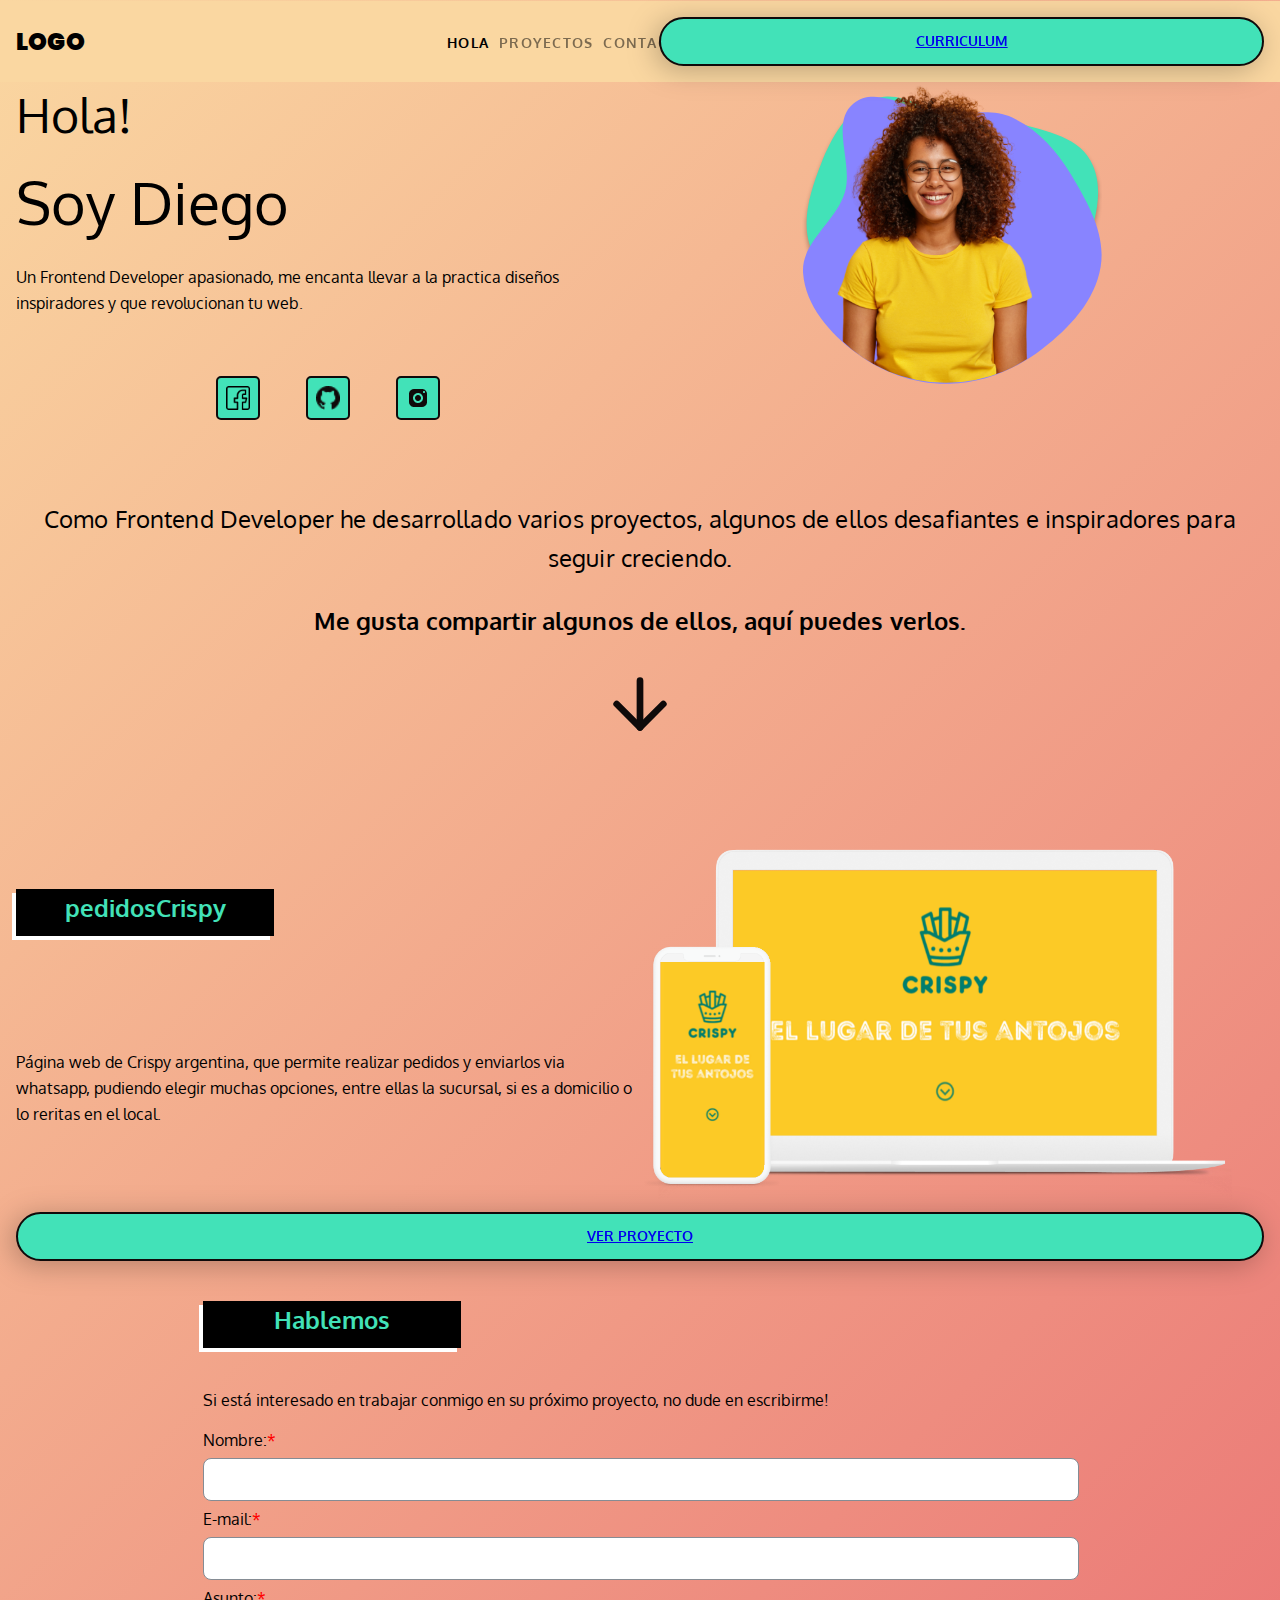
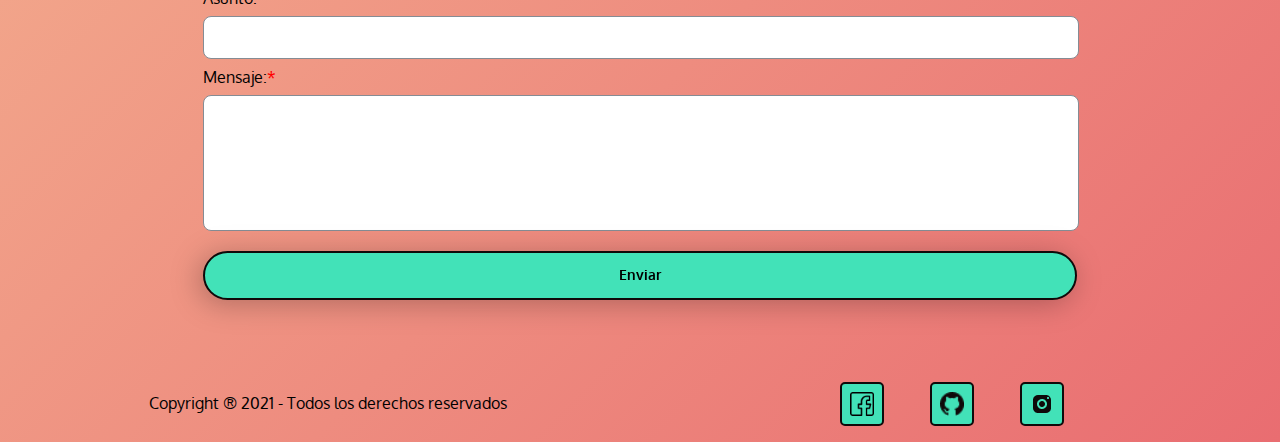
==== commit c0856f8b: "HTML: actualizar links y eliminar proyecto de muestra" ====
--- a/index.html
+++ b/index.html
@@ -17,7 +17,9 @@
           <li><a id="menuContact" href="#contact">Contacto</a></li>
         </ul>
       </nav>
-      <button class="button primary">CURRICULUM</button>
+      <a href="./archivos/Diego Chiapa.pdf" target="_blank" class="button primary"
+        >CURRICULUM</a
+      >
     </header>
     <main>
       <section id="aboutMe">
@@ -35,16 +37,21 @@
           </p>
         </article>
         <article class="mySocials">
-          <a class="button primary" href="#" target="_blank">
-            <img src="./img/phone.png" alt="logo de telefono" />
+          <a
+            class="button primary"
+            href="https://www.facebook.com/diegochiapaweb"
+            target="_blank"
+          >
+            <img src="./img/rrssFace.png" alt="logo de facebook" />
           </a>
-          <a class="button primary" href="#" target="_blank">
-            <img src="./img/mail.png" alt="logo de email" />
-          </a>
-          <a class="button primary" href="#" target="_blank">
+          <a class="button primary" href="https://github.com/dchiapa" target="_blank">
             <img src="./img/github.png" alt="logo de github" />
           </a>
-          <a class="button primary" href="#" target="_blank">
+          <a
+            class="button primary"
+            href="https://www.instagram.com/diegochiapaweb/"
+            target="_blank"
+          >
             <img src="./img/instagram.png" alt="logo de instagram" />
           </a>
         </article>
@@ -67,27 +74,9 @@
             domicilio o lo reritas en el local.
           </p>
           <section class="proyectButtons">
-            <button class="button secondary">
-              <img src="./img/github.png" alt="logo de github" />
-              VER CODIGO
-            </button>
-            <button class="button primary">VER PROYECTO</button>
-          </section>
-        </article>
-        <article>
-          <img src="./img/vistaSitio1.png" alt="imagen del proyecto" />
-          <h5>pedidosCrispy</h5>
-          <p>
-            Página web de Crispy argentina, que permite realizar pedidos y enviarlos via
-            whatsapp, pudiendo elegir muchas opciones, entre ellas la sucursal, si es a
-            domicilio o lo reritas en el local.
-          </p>
-          <section class="proyectButtons">
-            <button class="button secondary">
-              <img src="./img/github.png" alt="logo de github" />
-              VER CODIGO
-            </button>
-            <button class="button primary">VER PROYECTO</button>
+            <a href="http://pedidoscrispy.com.ar/" target="_blank" class="button primary">
+              VER PROYECTO
+            </a>
           </section>
         </article>
       </section>
@@ -113,16 +102,21 @@
     </main>
     <footer>
       <article class="mySocials">
-        <a class="button primary" href="#" target="_blank">
-          <img src="./img/phone.png" alt="logo de telefono" />
+        <a
+          class="button primary"
+          href="https://www.facebook.com/diegochiapaweb"
+          target="_blank"
+        >
+          <img src="./img/rrssFace.png" alt="logo de facebook" />
         </a>
-        <a class="button primary" href="#" target="_blank">
-          <img src="./img/mail.png" alt="logo de email" />
-        </a>
-        <a class="button primary" href="#" target="_blank">
+        <a class="button primary" href="https://github.com/dchiapa" target="_blank">
           <img src="./img/github.png" alt="logo de github" />
         </a>
-        <a class="button primary" href="#" target="_blank">
+        <a
+          class="button primary"
+          href="https://www.instagram.com/diegochiapaweb/"
+          target="_blank"
+        >
           <img src="./img/instagram.png" alt="logo de instagram" />
         </a>
       </article>
